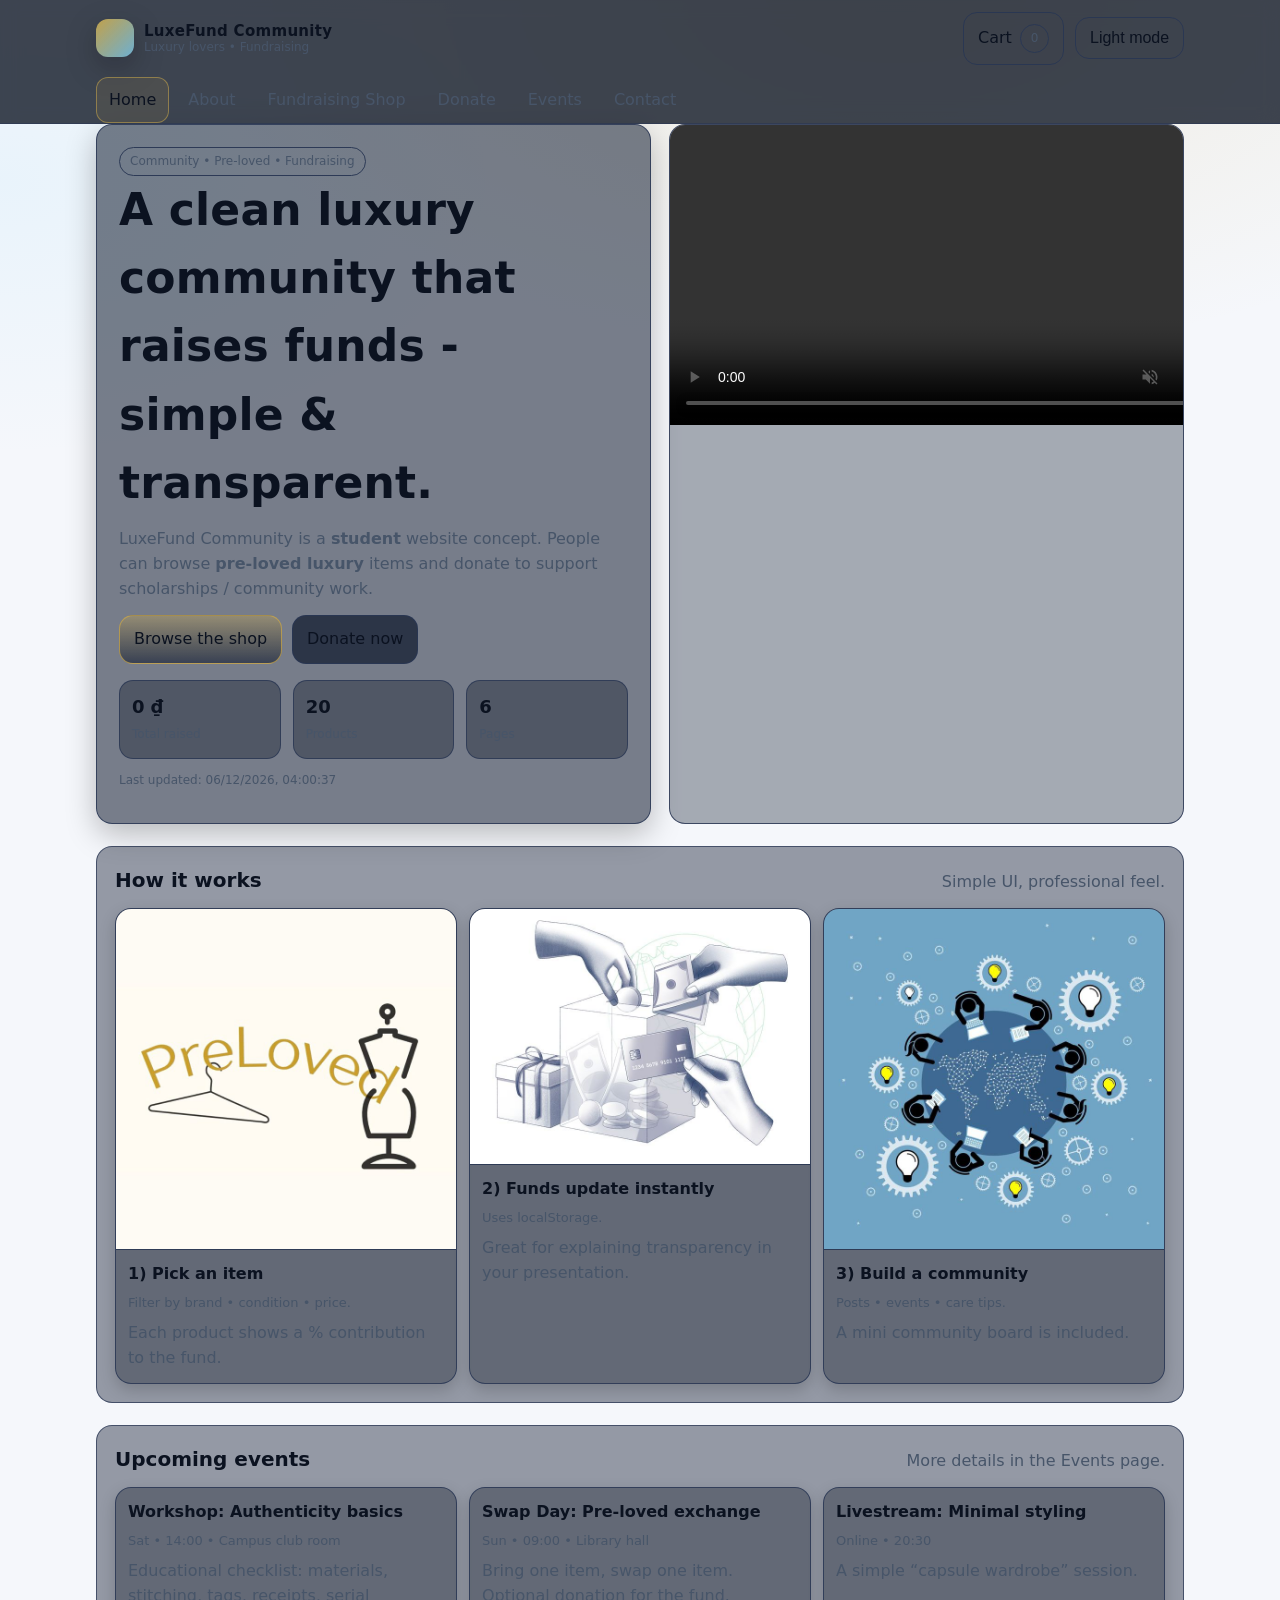
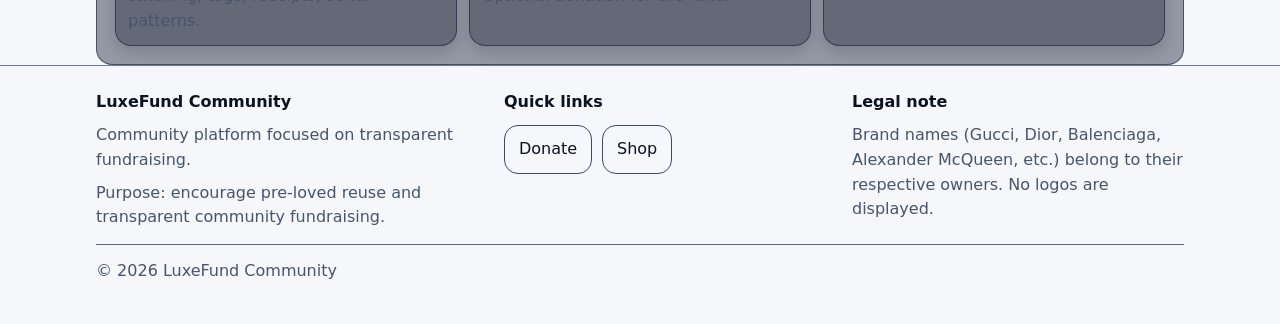
==== index.html @ e5276c1b "up" ====
<!doctype html>
<html lang="en">
  <head>
    <meta charset="utf-8" />
    <meta name="viewport" content="width=device-width, initial-scale=1" />
    <meta
      name="description"
      content="LuxeFund Community - A luxury pre-loved fashion marketplace with transparent fundraising. Shop curated items and support scholarships & community work."
    />
    <meta
      name="keywords"
      content="luxury fashion, pre-loved, fundraising, sustainable shopping, community, scholarships"
    />
    <meta name="author" content="LuxeFund Community" />
    <meta name="theme-color" content="#0b1220" />
    <meta name="color-scheme" content="dark light" />
    <meta property="og:type" content="website" />
    <meta
      property="og:title"
      content="LuxeFund Community - Luxury Fundraising Platform"
    />
    <meta
      property="og:description"
      content="Shop pre-loved luxury items and support scholarships through transparent fundraising."
    />
    <meta property="og:url" content="https://luxefund.community/" />
    <meta property="og:image" content="./assets/img/og-image.jpg" />
    <meta name="twitter:card" content="summary_large_image" />
    <meta name="twitter:title" content="LuxeFund Community" />
    <meta
      name="twitter:description"
      content="Shop pre-loved luxury items and support scholarships."
    />
    <meta name="twitter:image" content="./assets/img/og-image.jpg" />
    <meta name="apple-mobile-web-app-capable" content="yes" />
    <meta
      name="apple-mobile-web-app-status-bar-style"
      content="black-translucent"
    />
    <meta name="format-detection" content="telephone=no" />
    <title>Home • LuxeFund Community</title>
    <link rel="stylesheet" href="./assets/css/styles.css" />
    <link rel="canonical" href="https://luxefund.community/" />
    <link rel="preconnect" href="https://fonts.googleapis.com" />
    <link rel="dns-prefetch" href="https://fonts.googleapis.com" />
  </head>
  <body>
    <!-- Skip link improves keyboard accessibility by allowing users to jump directly to the main content -->
    <a class="skiplink" href="#main">Skip to content</a>
    <!-- Site header containing the brand identity, cart shortcut, theme toggle, and menu button -->
    <header class="siteheader">
      <div class="container">
        <div class="headerrow">
          <a
            class="brand"
            href="index.html"
            aria-label="LuxeFund Community - Home"
          >
            <div class="brandbadge" aria-hidden="true"></div>
            <div class="brandname">
              <strong>LuxeFund Community</strong>
              <span>Luxury lovers • Fundraising</span>
            </div>
          </a>

          <div class="navwrap">
            <a
              class="btn ghost"
              href="shop.html"
              aria-label="Open fundraising shop"
            >
              Cart
              <span id="cartcount" class="badge" aria-label="Items in cart"
                >0</span
              >
            </a>
            <button
              id="themetoggle"
              class="btn ghost"
              type="button"
              aria-pressed="false"
            >
              Light mode
            </button>
            <button
              id="navtoggle"
              class="navtoggle"
              type="button"
              aria-controls="nav"
              aria-expanded="false"
            >
              Menu
            </button>
          </div>
        </div>
        <!-- Main navigation uses relative links so the website works correctly when opened locally -->
        <nav id="nav" class="nav" aria-label="Main navigation">
          <a href="index.html">Home</a>
          <a href="about.html">About</a>
          <a href="shop.html">Fundraising Shop</a>
          <a href="fundraising.html">Donate</a>
          <a href="events.html">Events</a>
          <a href="contact.html">Contact</a>
        </nav>
      </div>
    </header>
    <!-- Main page content starts here -->
    <main id="main" class="container">
      <!-- Hero section introduces the website purpose and provides the main calls to action -->
      <section class="hero" aria-label="Hero">
        <div class="heroleft">
          <span class="badge">Community • Pre-loved • Fundraising</span>
          <h1 class="h1">
            A clean luxury community that raises funds - simple & transparent.
          </h1>
          <p class="lead">
            LuxeFund Community is a <strong>student</strong> website concept.
            People can browse <strong>pre-loved luxury</strong> items and donate
            to support scholarships / community work.
          </p>

          <div class="herocta">
            <a class="btn primary" href="shop.html">Browse the shop</a>
            <a class="btn" href="fundraising.html">Donate now</a>
          </div>
          <!-- Quick statistics highlight fundraising progress, product count, and site information -->
          <div class="stats" aria-label="Stats">
            <div class="stat">
              <strong id="home_raised">0 ₫</strong>
              <span>Total raised</span>
            </div>
            <div class="stat">
              <strong>20</strong>
              <span>Products</span>
            </div>
            <div class="stat">
              <strong>6</strong>
              <span>Pages</span>
            </div>
          </div>

          <p id="home_updated" class="help mt12">Last updated: —</p>
        </div>
        <!-- Hero media area uses video to make the homepage more engaging -->
        <div class="heroright" aria-label="Hero image">
          <video width="600" controls autoplay muted loop>
            <source src="./assets/img/video.mp4" type="video/mp4" />
            Your browser does not support the video tag.
          </video>
        </div>
      </section>
      <!-- This section explains the basic user journey: browse items, support the fund, and join the community -->
      <section class="section" aria-label="How it works">
        <div class="sectionhead">
          <h2>How it works</h2>
          <p>Simple UI, professional feel.</p>
        </div>

        <div class="cardgrid">
          <article class="card">
            <img src="./assets/img/prolo.jpg" alt="Pre-loved items" />
            <div class="cardbody">
              <h3 class="cardtitle">1) Pick an item</h3>
              <p class="cardmeta">Filter by brand • condition • price.</p>
              <p class="muted">
                Each product shows a % contribution to the fund.
              </p>
            </div>
          </article>

          <article class="card">
            <img src="./assets/img/people.jpg" alt="Fundraising community" />
            <div class="cardbody">
              <h3 class="cardtitle">2) Funds update instantly</h3>
              <p class="cardmeta">Uses localStorage.</p>
              <p class="muted">
                Great for explaining transparency in your presentation.
              </p>
            </div>
          </article>

          <article class="card">
            <img src="./assets/img/gr.jpg" alt="Community members" />
            <div class="cardbody">
              <h3 class="cardtitle">3) Build a community</h3>
              <p class="cardmeta">Posts • events • care tips.</p>
              <p class="muted">A mini community board is included.</p>
            </div>
          </article>
        </div>
      </section>
      <!-- Preview cards introduce upcoming community activities and encourage users to visit the Events page -->
      <section class="section" aria-label="Upcoming events preview">
        <div class="sectionhead">
          <h2>Upcoming events</h2>
          <p>More details in the Events page.</p>
        </div>

        <div class="cardgrid">
          <article class="card">
            <div class="cardbody">
              <h3 class="cardtitle">Workshop: Authenticity basics</h3>
              <p class="cardmeta">Sat • 14:00 • Campus club room</p>
              <p class="muted">
                Educational checklist: materials, stitching, tags, receipts,
                serial patterns.
              </p>
            </div>
          </article>

          <article class="card">
            <div class="cardbody">
              <h3 class="cardtitle">Swap Day: Pre-loved exchange</h3>
              <p class="cardmeta">Sun • 09:00 • Library hall</p>
              <p class="muted">
                Bring one item, swap one item. Optional donation for the fund.
              </p>
            </div>
          </article>

          <article class="card">
            <div class="cardbody">
              <h3 class="cardtitle">Livestream: Minimal styling</h3>
              <p class="cardmeta">Online • 20:30</p>
              <p class="muted">A simple “capsule wardrobe” session.</p>
            </div>
          </article>
        </div>
      </section>
    </main>
    <!-- Shared footer with quick links, page label, and legal/community information -->
    <footer class="footer">
      <div class="container">
        <div class="footerrow">
          <div class="footercol">
            <strong class="footerstrong">LuxeFund Community</strong>
            <p class="muted mt8 mb0">
              Community platform focused on transparent fundraising.
            </p>
            <p class="muted mt8 mb0">
              Purpose: encourage pre-loved reuse and transparent community
              fundraising.
            </p>
          </div>

          <div class="footercol small">
            <strong class="footerstrong">Quick links</strong>
            <div class="footerlinks">
              <a class="btn ghost" href="fundraising.html">Donate</a>
              <a class="btn ghost" href="shop.html">Shop</a>
            </div>
          </div>

          <div class="footercol small">
            <strong class="footerstrong">Legal note</strong>
            <p class="muted mt8 mb0">
              Brand names (Gucci, Dior, Balenciaga, Alexander McQueen, etc.)
              belong to their respective owners. No logos are displayed.
            </p>
          </div>
        </div>

        <hr class="sep" />
        <div class="rowbetween">
          <span class="muted">© 2026 LuxeFund Community</span>
        </div>
      </div>
    </footer>
    <!-- Toast container used to show short feedback messages triggered by JavaScript -->
    <div
      id="toastwrap"
      class="toastwrap"
      aria-live="polite"
      aria-atomic="true"
    ></div>
    <!-- External JavaScript files are loaded with defer so the HTML can render before scripts run -->
    <script src="./assets/js/main.js" defer></script>
    <script src="./assets/js/index.js" defer></script>
  </body>
</html>
---- assets/css/styles.css ----
:root {
  --bg: #0b1220;
  --panel: #101a2f;
  --card: #0f1a33;
  --text: #e5e7eb;
  --muted: #a3a8b3;
  --brand: #c8a64b;
  --brand2: #7dd3fc;
  --danger: #ef4444;
  --ok: #22c55e;
  --border: #2a3754;
  --shadow: 0 10px 30px rgba(0, 0, 0, 0.25);
  --shadow-sm: 0 2px 8px rgba(0, 0, 0, 0.12);
  --radius: 16px;
  --max: 1120px;
  --focus: 0 0 0 3px rgba(125, 211, 252, 0.35);
  --transition: 180ms ease;
  color-scheme: dark light;
}

* {
  box-sizing: border-box;
}

html {
  scroll-behavior: smooth;
  -webkit-font-smoothing: antialiased;
  -moz-osx-font-smoothing: grayscale;
}

body {
  margin: 0;
  font-family:
    system-ui,
    -apple-system,
    Segoe UI,
    Roboto,
    Helvetica,
    Arial,
    "Apple Color Emoji",
    "Segoe UI Emoji";
  line-height: 1.55;
  color: var(--text);
  background:
    radial-gradient(
      1200px 600px at 70% 0%,
      rgba(200, 166, 75, 0.15),
      transparent 60%
    ),
    radial-gradient(
      900px 500px at 0% 20%,
      rgba(125, 211, 252, 0.1),
      transparent 55%
    ),
    var(--bg);
  background-attachment: fixed;
  min-height: 100vh;
}

a {
  color: inherit;
  text-decoration: none;
  transition: text-decoration-color var(--transition);
}
a:hover {
  text-decoration: underline;
}
a:focus {
  outline: none;
  box-shadow: var(--focus);
  border-radius: 4px;
}

img {
  max-width: 100%;
  height: auto;
  display: block;
}

picture {
  display: block;
}

.container {
  width: 100%;
  max-width: var(--max);
  margin: 0 auto;
  padding: 0 16px;
}

.skiplink {
  position: absolute;
  left: -999px;
  top: auto;
  width: 1px;
  height: 1px;
  overflow: hidden;
}
.skiplink:focus {
  left: 16px;
  top: 16px;
  width: auto;
  height: auto;
  padding: 10px 12px;
  background: #111827;
  border: 1px solid var(--border);
  border-radius: 10px;
  box-shadow: var(--shadow);
  z-index: 9999;
}

/* Header */
.siteheader {
  position: sticky;
  top: 0;
  z-index: 50;
  backdrop-filter: blur(10px);
  background: rgba(11, 18, 32, 0.78);
  border-bottom: 1px solid rgba(42, 55, 84, 0.65);
}

.headerrow {
  display: flex;
  align-items: center;
  justify-content: space-between;
  gap: 12px;
  padding: 12px 0;
}

.brand {
  display: flex;
  align-items: center;
  gap: 10px;
}
.brandbadge {
  width: 38px;
  height: 38px;
  border-radius: 12px;
  background: linear-gradient(
    135deg,
    rgba(200, 166, 75, 0.95),
    rgba(125, 211, 252, 0.75)
  );
  box-shadow: var(--shadow);
}
.brandname {
  display: flex;
  flex-direction: column;
  line-height: 1.2;
}
.brandname strong {
  font-size: 15px;
  letter-spacing: 0.3px;
}
.brandname span {
  font-size: 12px;
  color: var(--muted);
}

.navwrap {
  display: flex;
  align-items: center;
  gap: 10px;
}

.navtoggle {
  display: none;
  border: 1px solid var(--border);
  background: rgba(16, 26, 47, 0.7);
  color: var(--text);
  padding: 10px 12px;
  border-radius: 12px;
  cursor: pointer;
}
.navtoggle:focus {
  outline: none;
  box-shadow: var(--focus);
}

.nav {
  display: flex;
  align-items: center;
  gap: 6px;
  flex-wrap: wrap;
}
.nav a {
  padding: 10px 12px;
  border-radius: 12px;
  color: var(--muted);
  border: 1px solid transparent;
}
.nav a:hover {
  border-color: rgba(42, 55, 84, 0.75);
  background: rgba(16, 26, 47, 0.55);
  color: var(--text);
  text-decoration: none;
}
.nav a[aria-current="page"] {
  color: var(--text);
  border-color: rgba(200, 166, 75, 0.55);
  background: rgba(200, 166, 75, 0.1);
}

/* Buttons */
.btn {
  display: inline-flex;
  align-items: center;
  justify-content: center;
  gap: 8px;
  padding: 11px 14px;
  border-radius: 14px;
  border: 1px solid rgba(42, 55, 84, 0.9);
  background: rgba(16, 26, 47, 0.72);
  color: var(--text);
  cursor: pointer;
  font-size: inherit;
  font-weight: inherit;
  user-select: none;
  transition:
    transform 180ms cubic-bezier(0.34, 1.56, 0.64, 1),
    background 180ms ease,
    border-color 180ms ease;
  will-change: transform, background;
}
.btn:active {
  transform: scale(0.98);
}
.btn:hover {
  transform: translateY(-1px);
  background: rgba(16, 26, 47, 0.92);
  border-color: rgba(200, 166, 75, 0.45);
  text-decoration: none;
}
.btn:focus {
  outline: none;
  box-shadow: var(--focus);
}

.btn.primary {
  border-color: rgba(200, 166, 75, 0.75);
  background: linear-gradient(
    180deg,
    rgba(200, 166, 75, 0.35),
    rgba(16, 26, 47, 0.6)
  );
}
.btn.primary:hover {
  border-color: rgba(200, 166, 75, 1);
}
.btn.primary:active {
  transform: scale(0.98);
}
.btn.ghost {
  background: transparent;
}
.badge {
  display: inline-flex;
  align-items: center;
  gap: 6px;
  padding: 4px 10px;
  border-radius: 999px;
  border: 1px solid rgba(42, 55, 84, 0.95);
  color: var(--muted);
  font-size: 12px;
}

main {
  padding: 24px 0 48px;
}

/* Hero */
.hero {
  display: flex;
  gap: 18px;
  align-items: stretch;
  flex-wrap: wrap;
}
.heroleft {
  flex: 1 1 420px;
  min-width: 280px;
  padding: 22px;
  border-radius: var(--radius);
  border: 1px solid rgba(42, 55, 84, 0.85);
  background: rgba(16, 26, 47, 0.55);
  box-shadow: var(--shadow);
}
.heroright {
  flex: 1 1 380px;
  min-width: 260px;
  border-radius: var(--radius);
  overflow: hidden;
  border: 1px solid rgba(42, 55, 84, 0.85);
  background: rgba(16, 26, 47, 0.35);
}
.heroright img {
  width: 100%;
  height: 100%;
  object-fit: cover;
}

.h1 {
  font-size: clamp(28px, 3.6vw, 44px);
  margin: 0 0 10px;
  letter-spacing: 0.2px;
}
.lead {
  margin: 0 0 14px;
  color: var(--muted);
  max-width: 62ch;
}

.herocta {
  display: flex;
  gap: 10px;
  flex-wrap: wrap;
  margin-top: 12px;
}

.stats {
  display: flex;
  gap: 12px;
  flex-wrap: wrap;
  margin-top: 16px;
}
.stat {
  flex: 1 1 160px;
  border-radius: 14px;
  border: 1px solid rgba(42, 55, 84, 0.8);
  background: rgba(11, 18, 32, 0.35);
  padding: 12px 12px;
}
.stat strong {
  font-size: 18px;
  display: block;
}
.stat span {
  color: var(--muted);
  font-size: 12px;
}

/* Sections */
.section {
  margin-top: 22px;
  padding: 18px;
  border-radius: var(--radius);
  border: 1px solid rgba(42, 55, 84, 0.75);
  background: rgba(16, 26, 47, 0.42);
}
.sectionhead {
  display: flex;
  align-items: baseline;
  justify-content: space-between;
  gap: 12px;
  flex-wrap: wrap;
  margin-bottom: 12px;
}
.sectionhead h2 {
  margin: 0;
  font-size: 20px;
}
.sectionhead p {
  margin: 0;
  color: var(--muted);
}

/* Cards grid via flexbox */
.cardgrid {
  display: flex;
  gap: 12px;
  flex-wrap: wrap;
}
.card {
  flex: 1 1 240px;
  min-width: 220px;
  border-radius: var(--radius);
  border: 1px solid rgba(42, 55, 84, 0.85);
  background: rgba(11, 18, 32, 0.35);
  overflow: hidden;
  box-shadow: 0 6px 16px rgba(0, 0, 0, 0.18);
  transition:
    transform 160ms cubic-bezier(0.34, 1.56, 0.64, 1),
    border-color 160ms ease,
    box-shadow 160ms ease;
  will-change: transform, border-color;
}
.card:hover {
  transform: translateY(-2px);
  border-color: rgba(125, 211, 252, 0.35);
  box-shadow: 0 12px 24px rgba(0, 0, 0, 0.28);
}
.card:active {
  transform: translateY(-1px);
}

/* Loading skeleton for cards */
.card.skeleton {
  pointer-events: none;
}
.card.skeleton .cardbody {
  animation: skeleton-loading 1s linear infinite alternate;
}
@keyframes skeleton-loading {
  0% {
    background-color: rgba(16, 26, 47, 0.35);
  }
  100% {
    background-color: rgba(16, 26, 47, 0.55);
  }
}

/* Keep card thumbnails visually consistent across pages */
.card > img {
  width: 100%;
  height: auto;
  border-bottom: 1px solid rgba(42, 55, 84, 0.75);
  background: rgba(16, 26, 47, 0.45);
}

.cardbody {
  padding: 12px;
}
.cardtitle {
  margin: 0 0 6px;
  font-size: 16px;
}
.cardmeta {
  margin: 0;
  color: var(--muted);
  font-size: 13px;
}
.cardactions {
  margin-top: 10px;
  display: flex;
  gap: 10px;
  flex-wrap: wrap;
}

/* Forms */
.formrow {
  display: flex;
  gap: 12px;
  flex-wrap: wrap;
}
.field {
  flex: 1 1 220px;
  display: flex;
  flex-direction: column;
  gap: 6px;
}
label {
  font-size: 13px;
  color: var(--muted);
  font-weight: 500;
}
input,
select,
textarea {
  background: rgba(11, 18, 32, 0.6);
  border: 1px solid rgba(42, 55, 84, 0.95);
  color: var(--text);
  padding: 12px 12px;
  border-radius: 14px;
  font: inherit;
  transition:
    border-color 160ms ease,
    background 160ms ease,
    box-shadow 160ms ease;
}
textarea {
  min-height: 120px;
  resize: vertical;
  font-family: inherit;
}

input:focus,
select:focus,
textarea:focus {
  outline: none;
  box-shadow: var(--focus);
  border-color: rgba(125, 211, 252, 0.45);
  background: rgba(11, 18, 32, 0.8);
}

input:disabled,
select:disabled,
textarea:disabled {
  opacity: 0.5;
  cursor: not-allowed;
}

input[aria-invalid="true"],
select[aria-invalid="true"],
textarea[aria-invalid="true"] {
  border-color: var(--danger);
}

input[aria-invalid="true"]:focus,
select[aria-invalid="true"]:focus,
textarea[aria-invalid="true"]:focus {
  box-shadow: 0 0 0 3px rgba(239, 68, 68, 0.2);
}

.help {
  font-size: 12px;
  color: var(--muted);
  margin-top: 2px;
}
.error {
  color: #fecaca;
  font-size: 12px;
}
.success {
  color: #bbf7d0;
  font-size: 12px;
}

/* Progress bar */
.progress {
  height: 12px;
  width: 100%;
  background: rgba(42, 55, 84, 0.55);
  border-radius: 999px;
  overflow: hidden;
  border: 1px solid rgba(42, 55, 84, 0.9);
}
.progress > div {
  height: 100%;
  width: 0%;
  background: linear-gradient(
    90deg,
    rgba(200, 166, 75, 0.95),
    rgba(125, 211, 252, 0.85)
  );
}

/* Footer */
.footer {
  border-top: 1px solid rgba(42, 55, 84, 0.65);
  padding: 24px 0 40px;
  color: var(--muted);
}
.footerrow {
  display: flex;
  gap: 16px;
  flex-wrap: wrap;
  justify-content: space-between;
  align-items: flex-start;
}
.footer a {
  color: var(--text);
}

/* Modal */
.modalbackdrop {
  position: fixed;
  inset: 0;
  background: rgba(0, 0, 0, 0.6);
  display: none;
  align-items: center;
  justify-content: center;
  padding: 18px;
  z-index: 100;
  animation: fade-in 200ms ease;
  backdrop-filter: blur(4px);
}
.modalbackdrop.open {
  display: flex;
}
@keyframes fade-in {
  from {
    opacity: 0;
  }
  to {
    opacity: 1;
  }
}
.modal {
  width: 100%;
  max-width: 860px;
  border-radius: 18px;
  border: 1px solid rgba(42, 55, 84, 0.95);
  background: rgba(11, 18, 32, 0.96);
  box-shadow: var(--shadow);
  overflow: hidden;
  animation: slide-up 300ms cubic-bezier(0.34, 1.56, 0.64, 1);
}
@keyframes slide-up {
  from {
    opacity: 0;
    transform: translateY(20px);
  }
  to {
    opacity: 1;
    transform: translateY(0);
  }
}
.modalheader {
  display: flex;
  justify-content: space-between;
  align-items: center;
  gap: 10px;
  padding: 12px 14px;
  border-bottom: 1px solid rgba(42, 55, 84, 0.75);
}
.modalheader h3 {
  margin: 0;
  font-size: 16px;
}
.modalclose {
  border: 1px solid rgba(42, 55, 84, 0.95);
  background: rgba(16, 26, 47, 0.72);
  color: var(--text);
  border-radius: 12px;
  padding: 8px 10px;
  cursor: pointer;
}
.modalclose:focus {
  outline: none;
  box-shadow: var(--focus);
}
.modalcontent {
  display: flex;
  gap: 14px;
  padding: 14px;
  flex-wrap: wrap;
}
.modalcontent .left {
  flex: 1 1 320px;
}

.modalcontent .left img {
  width: 100%;
  height: auto;
  border-radius: 12px;
  border: 1px solid rgba(42, 55, 84, 0.75);
  background: rgba(16, 26, 47, 0.45);
}

.modalcontent .right {
  flex: 1 1 280px;
  min-width: 240px;
}
.kv {
  display: flex;
  flex-direction: column;
  gap: 6px;
  margin: 10px 0;
}
.kv div {
  display: flex;
  justify-content: space-between;
  gap: 10px;
  padding: 8px 10px;
  border: 1px solid rgba(42, 55, 84, 0.75);
  border-radius: 12px;
  background: rgba(16, 26, 47, 0.42);
}
.kv span {
  color: var(--muted);
}

/* Drawer (cart) */
.drawer {
  position: fixed;
  top: 0;
  right: -420px;
  width: 100%;
  max-width: 420px;
  height: 100vh;
  background: rgba(11, 18, 32, 0.98);
  border-left: 1px solid rgba(42, 55, 84, 0.75);
  box-shadow: -10px 0 30px rgba(0, 0, 0, 0.25);
  z-index: 120;
  transition: right 220ms cubic-bezier(0.34, 1.56, 0.64, 1);
  display: flex;
  flex-direction: column;
  will-change: right;
  backdrop-filter: blur(8px);
}
.drawer.open {
  right: 0;
}
.drawerheader {
  padding: 14px;
  border-bottom: 1px solid rgba(42, 55, 84, 0.75);
  display: flex;
  justify-content: space-between;
  align-items: center;
  gap: 10px;
}
.drawercontent {
  padding: 14px;
  overflow: auto;
  display: flex;
  flex-direction: column;
  gap: 10px;
}
.draweritem {
  display: flex;
  gap: 10px;
  align-items: center;
  border: 1px solid rgba(42, 55, 84, 0.75);
  border-radius: 14px;
  background: rgba(16, 26, 47, 0.42);
  padding: 10px;
}
.draweritem img {
  width: 64px;
  height: 48px;
  border-radius: 10px;
  object-fit: cover;
  border: 1px solid rgba(42, 55, 84, 0.75);
}
.draweritem .meta {
  flex: 1;
  display: flex;
  flex-direction: column;
}
.draweritem .meta strong {
  font-size: 14px;
}
.draweritem .meta span {
  font-size: 12px;
  color: var(--muted);
}
.drawerfooter {
  margin-top: auto;
  padding: 14px;
  border-top: 1px solid rgba(42, 55, 84, 0.75);
  display: flex;
  flex-direction: column;
  gap: 10px;
}

/* Toast */
.toastwrap {
  position: fixed;
  left: 16px;
  bottom: 16px;
  z-index: 200;
  display: flex;
  flex-direction: column;
  gap: 10px;
  pointer-events: none;
}
.toast {
  border: 1px solid rgba(42, 55, 84, 0.85);
  background: rgba(16, 26, 47, 0.92);
  color: var(--text);
  border-radius: 14px;
  padding: 10px 12px;
  box-shadow: var(--shadow-sm);
  max-width: min(420px, calc(100vw - 32px));
  animation: pop 180ms cubic-bezier(0.34, 1.56, 0.64, 1) forwards;
  pointer-events: auto;
}
@keyframes pop {
  from {
    transform: translateY(6px);
    opacity: 0;
  }
  to {
    transform: translateY(0);
    opacity: 1;
  }
}

/* Small helper */
.muted {
  color: var(--muted);
}
.rowbetween {
  display: flex;
  align-items: center;
  justify-content: space-between;
  gap: 12px;
  flex-wrap: wrap;
}
hr.sep {
  border: none;
  border-top: 1px solid rgba(42, 55, 84, 0.75);
  margin: 14px 0;
}

/* Responsive Design */
@media (max-width: 1024px) {
  .stats {
    gap: 10px;
  }
  .stat {
    flex: 1 1 140px;
  }
}

@media (max-width: 860px) {
  .navtoggle {
    display: inline-flex;
  }
  .nav {
    display: none;
    width: 100%;
    padding-top: 8px;
    flex-direction: column;
    gap: 4px;
  }
  .nav.open {
    display: flex;
  }
  .headerrow {
    flex-wrap: wrap;
  }
  
  .modalcontent {
    flex-direction: column;
  }
  .modalcontent .left,
  .modalcontent .right {
    flex: 1 1 100%;
  }
  
  .drawer {
    max-width: 100%;
  }
}

@media (max-width: 640px) {
  .container {
    padding: 0 12px;
  }
  
  main {
    padding: 16px 0 32px;
  }
  
  .hero {
    gap: 12px;
  }
  .heroleft,
  .heroright {
    flex: 1 1 100%;
  }
  
  .h1 {
    font-size: clamp(24px, 5vw, 32px);
  }
  
  .herocta {
    flex-direction: column;
  }
  .herocta .btn {
    width: 100%;
  }
  
  .section {
    margin-top: 16px;
    padding: 14px;
  }
  
  .cardgrid {
    gap: 10px;
  }
  .card {
    flex: 1 1 100%;
  }
  
  .formrow {
    gap: 10px;
  }
  .field {
    flex: 1 1 100%;
  }
  
  .toastwrap {
    left: 8px;
    right: 8px;
    bottom: 8px;
  }
  .toast {
    max-width: none;
  }
}

@media (max-width: 480px) {
  .container {
    padding: 0 8px;
  }
  
  .headerrow {
    gap: 8px;
  }
  
  .brand {
    gap: 8px;
  }
  .brandbadge {
    width: 32px;
    height: 32px;
  }
  .brandname strong {
    font-size: 13px;
  }
  .brandname span {
    font-size: 11px;
  }
  
  .navwrap {
    gap: 6px;
  }
  
  .stats {
    flex-direction: column;
    gap: 8px;
  }
  .stat {
    flex: 1 1 100%;
  }
}

/* Accessibility & Preferences */
@media (prefers-reduced-motion: reduce) {
  *,
  *::before,
  *::after {
    animation-duration: 0.01ms !important;
    animation-iteration-count: 1 !important;
    transition-duration: 0.01ms !important;
  }
  html {
    scroll-behavior: auto;
  }
}

@media (prefers-contrast: more) {
  .btn {
    border-width: 2px;
  }
  .card {
    border-width: 2px;
  }
  .section {
    border-width: 2px;
  }
}

@media (prefers-color-scheme: light) {
  body {
    --bg: #f5f7fb;
    --panel: #ffffff;
    --card: #ffffff;
    --text: #0b1220;
    --muted: #475569;
    --border: #dbe1ee;
  }
}

/* Theme: light (optional toggle) */
body.light {
  --bg: #f5f7fb;
  --panel: #ffffff;
  --card: #ffffff;
  --text: #0b1220;
  --muted: #475569;
  --border: #dbe1ee;
  background:
    radial-gradient(
      1200px 600px at 70% 0%,
      rgba(200, 166, 75, 0.1),
      transparent 60%
    ),
    radial-gradient(
      900px 500px at 0% 20%,
      rgba(125, 211, 252, 0.1),
      transparent 55%
    ),
    var(--bg);
}
body.light .siteheader {
  background: rgba(245, 247, 251, 0.85);
}
body.light .card,
body.light .section,
body.light .heroleft,
body.light .heroright {
  background: rgba(255, 255, 255, 0.65);
}
/* Utility spacing (avoid inline styles) */
.mt0 {
  margin-top: 0 !important;
}
.mt8 {
  margin-top: 8px !important;
}
.mt10 {
  margin-top: 10px !important;
}
.mt12 {
  margin-top: 12px !important;
}
.mb0 {
  margin-bottom: 0 !important;
}
.mb8 {
  margin-bottom: 8px !important;
}
.mb12 {
  margin-bottom: 12px !important;
}

/* Footer layout */
.footercol {
  flex: 1 1 280px;
}
.footercol.small {
  flex: 1 1 220px;
}
.footerlinks {
  display: flex;
  gap: 10px;
  flex-wrap: wrap;
  margin-top: 10px;
}

/* Drawer actions column */
.draweractions {
  display: flex;
  flex-direction: column;
  gap: 6px;
}

/* In-card muted paragraph defaults */
.cardbody p.muted {
  margin: 8px 0 0;
}

.footerstrong {
  color: var(--text);
}
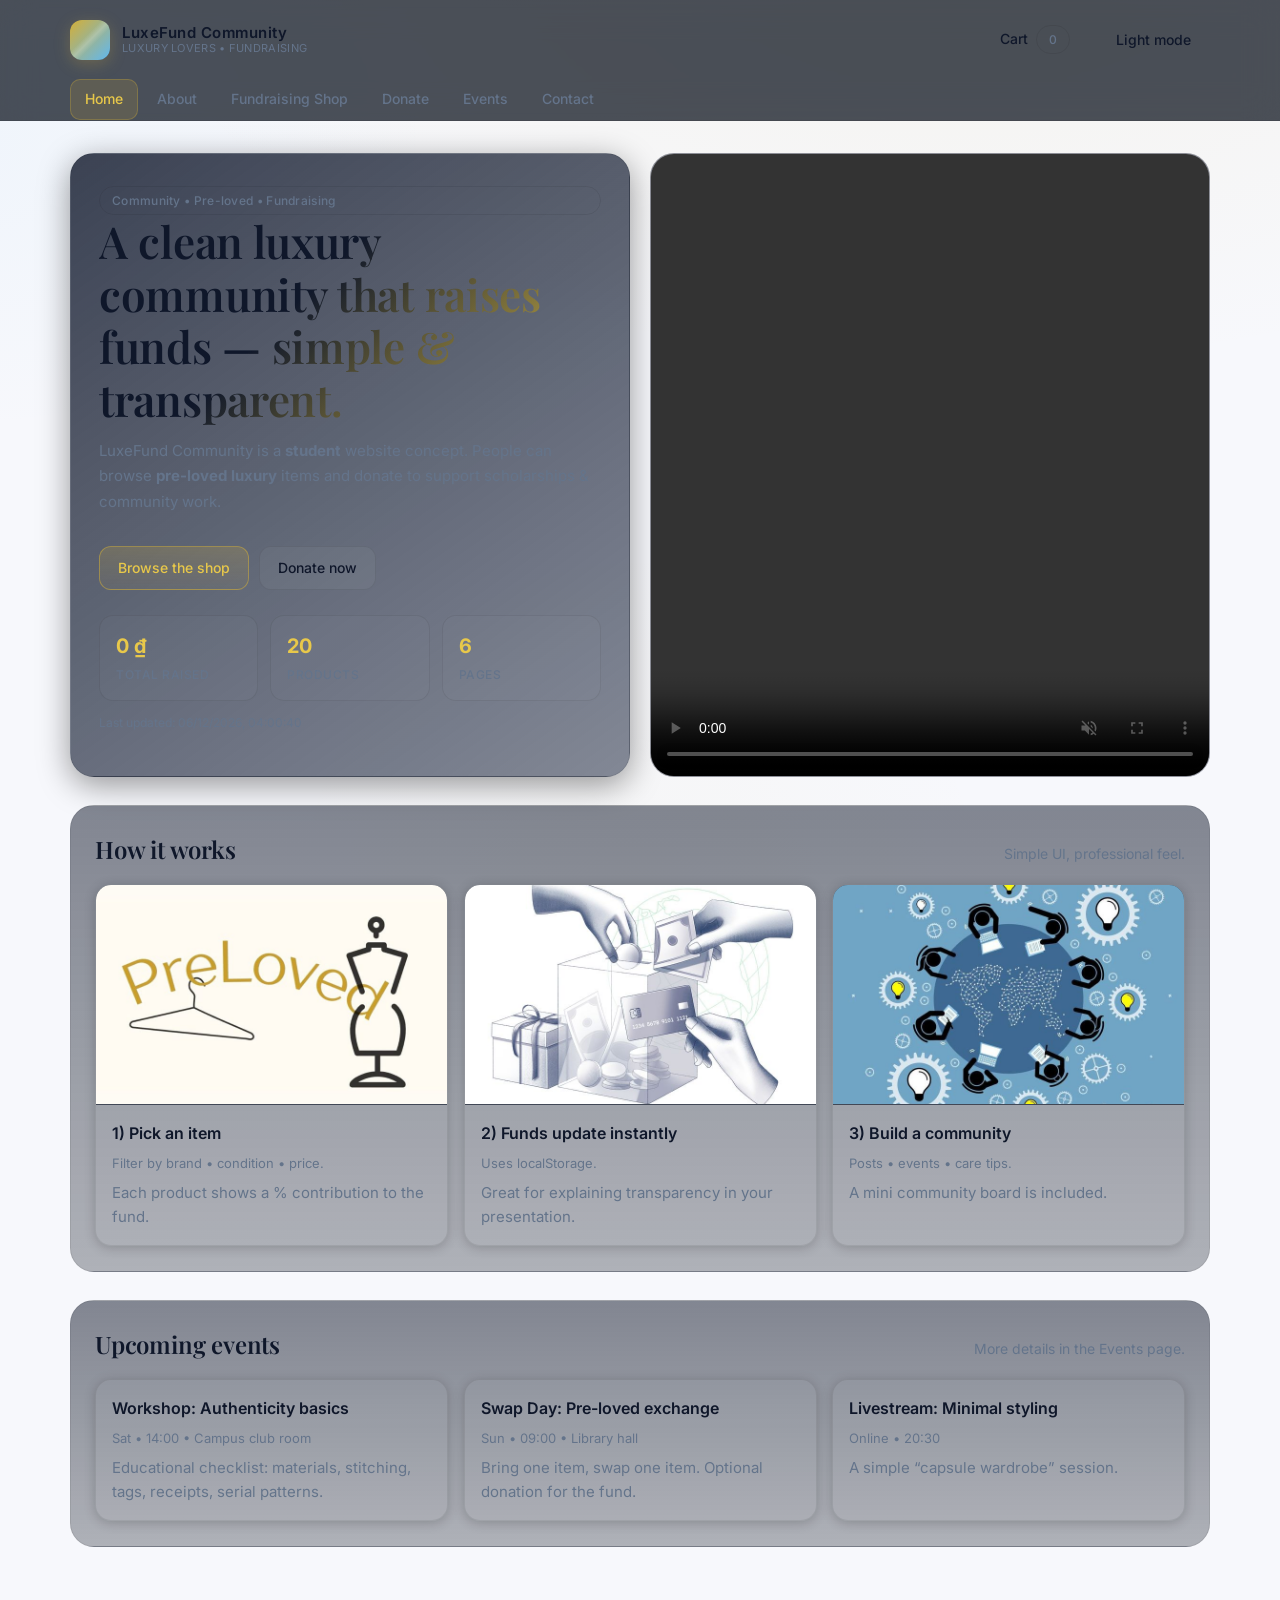
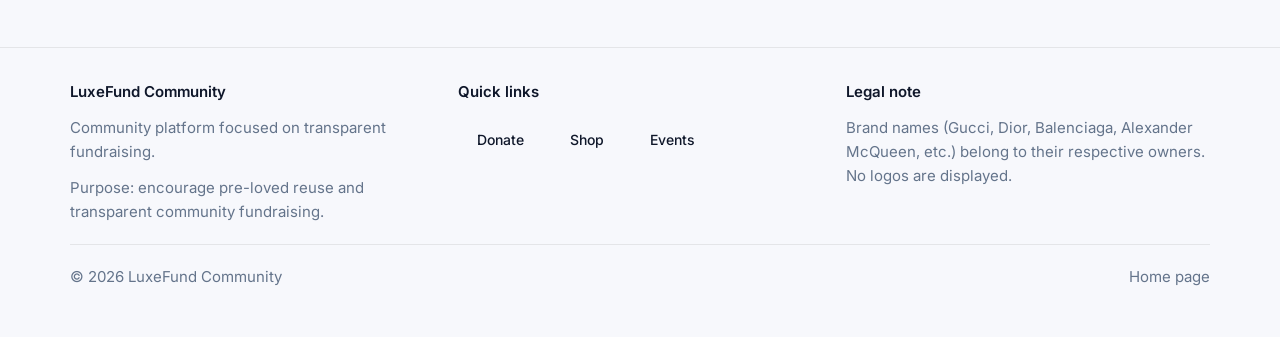
==== commit 3aaf5ebb: "push code" ====
--- a/index.html
+++ b/index.html
@@ -12,7 +12,7 @@
       content="luxury fashion, pre-loved, fundraising, sustainable shopping, community, scholarships"
     />
     <meta name="author" content="LuxeFund Community" />
-    <meta name="theme-color" content="#0b1220" />
+    <meta name="theme-color" content="#080e1a" />
     <meta name="color-scheme" content="dark light" />
     <meta property="og:type" content="website" />
     <meta
@@ -38,16 +38,13 @@
       content="black-translucent"
     />
     <meta name="format-detection" content="telephone=no" />
-    <title>Home • LuxeFund Community</title>
+    <title>Home &bull; LuxeFund Community</title>
     <link rel="stylesheet" href="./assets/css/styles.css" />
     <link rel="canonical" href="https://luxefund.community/" />
-    <link rel="preconnect" href="https://fonts.googleapis.com" />
-    <link rel="dns-prefetch" href="https://fonts.googleapis.com" />
   </head>
   <body>
-    <!-- Skip link improves keyboard accessibility by allowing users to jump directly to the main content -->
     <a class="skiplink" href="#main">Skip to content</a>
-    <!-- Site header containing the brand identity, cart shortcut, theme toggle, and menu button -->
+
     <header class="siteheader">
       <div class="container">
         <div class="headerrow">
@@ -59,7 +56,7 @@
             <div class="brandbadge" aria-hidden="true"></div>
             <div class="brandname">
               <strong>LuxeFund Community</strong>
-              <span>Luxury lovers • Fundraising</span>
+              <span>Luxury lovers &bull; Fundraising</span>
             </div>
           </a>
 
@@ -93,7 +90,7 @@
             </button>
           </div>
         </div>
-        <!-- Main navigation uses relative links so the website works correctly when opened locally -->
+
         <nav id="nav" class="nav" aria-label="Main navigation">
           <a href="index.html">Home</a>
           <a href="about.html">About</a>
@@ -104,29 +101,29 @@
         </nav>
       </div>
     </header>
-    <!-- Main page content starts here -->
+
     <main id="main" class="container">
-      <!-- Hero section introduces the website purpose and provides the main calls to action -->
       <section class="hero" aria-label="Hero">
         <div class="heroleft">
-          <span class="badge">Community • Pre-loved • Fundraising</span>
+          <span class="badge">Community &bull; Pre-loved &bull; Fundraising</span>
           <h1 class="h1">
-            A clean luxury community that raises funds - simple & transparent.
+            A clean luxury community that raises funds &mdash; simple &amp;
+            transparent.
           </h1>
           <p class="lead">
             LuxeFund Community is a <strong>student</strong> website concept.
             People can browse <strong>pre-loved luxury</strong> items and donate
-            to support scholarships / community work.
+            to support scholarships &amp; community work.
           </p>
 
           <div class="herocta">
             <a class="btn primary" href="shop.html">Browse the shop</a>
             <a class="btn" href="fundraising.html">Donate now</a>
           </div>
-          <!-- Quick statistics highlight fundraising progress, product count, and site information -->
+
           <div class="stats" aria-label="Stats">
             <div class="stat">
-              <strong id="home_raised">0 ₫</strong>
+              <strong id="home_raised">0 &#8363;</strong>
               <span>Total raised</span>
             </div>
             <div class="stat">
@@ -139,17 +136,17 @@
             </div>
           </div>
 
-          <p id="home_updated" class="help mt12">Last updated: —</p>
-        </div>
-        <!-- Hero media area uses video to make the homepage more engaging -->
-        <div class="heroright" aria-label="Hero image">
+          <p id="home_updated" class="help mt12">Last updated: &mdash;</p>
+        </div>
+
+        <div class="heroright" aria-label="Hero media">
           <video width="600" controls autoplay muted loop>
             <source src="./assets/img/video.mp4" type="video/mp4" />
             Your browser does not support the video tag.
           </video>
         </div>
       </section>
-      <!-- This section explains the basic user journey: browse items, support the fund, and join the community -->
+
       <section class="section" aria-label="How it works">
         <div class="sectionhead">
           <h2>How it works</h2>
@@ -161,7 +158,7 @@
             <img src="./assets/img/prolo.jpg" alt="Pre-loved items" />
             <div class="cardbody">
               <h3 class="cardtitle">1) Pick an item</h3>
-              <p class="cardmeta">Filter by brand • condition • price.</p>
+              <p class="cardmeta">Filter by brand &bull; condition &bull; price.</p>
               <p class="muted">
                 Each product shows a % contribution to the fund.
               </p>
@@ -183,13 +180,13 @@
             <img src="./assets/img/gr.jpg" alt="Community members" />
             <div class="cardbody">
               <h3 class="cardtitle">3) Build a community</h3>
-              <p class="cardmeta">Posts • events • care tips.</p>
+              <p class="cardmeta">Posts &bull; events &bull; care tips.</p>
               <p class="muted">A mini community board is included.</p>
             </div>
           </article>
         </div>
       </section>
-      <!-- Preview cards introduce upcoming community activities and encourage users to visit the Events page -->
+
       <section class="section" aria-label="Upcoming events preview">
         <div class="sectionhead">
           <h2>Upcoming events</h2>
@@ -200,7 +197,7 @@
           <article class="card">
             <div class="cardbody">
               <h3 class="cardtitle">Workshop: Authenticity basics</h3>
-              <p class="cardmeta">Sat • 14:00 • Campus club room</p>
+              <p class="cardmeta">Sat &bull; 14:00 &bull; Campus club room</p>
               <p class="muted">
                 Educational checklist: materials, stitching, tags, receipts,
                 serial patterns.
@@ -211,7 +208,7 @@
           <article class="card">
             <div class="cardbody">
               <h3 class="cardtitle">Swap Day: Pre-loved exchange</h3>
-              <p class="cardmeta">Sun • 09:00 • Library hall</p>
+              <p class="cardmeta">Sun &bull; 09:00 &bull; Library hall</p>
               <p class="muted">
                 Bring one item, swap one item. Optional donation for the fund.
               </p>
@@ -221,14 +218,14 @@
           <article class="card">
             <div class="cardbody">
               <h3 class="cardtitle">Livestream: Minimal styling</h3>
-              <p class="cardmeta">Online • 20:30</p>
-              <p class="muted">A simple “capsule wardrobe” session.</p>
+              <p class="cardmeta">Online &bull; 20:30</p>
+              <p class="muted">A simple &ldquo;capsule wardrobe&rdquo; session.</p>
             </div>
           </article>
         </div>
       </section>
     </main>
-    <!-- Shared footer with quick links, page label, and legal/community information -->
+
     <footer class="footer">
       <div class="container">
         <div class="footerrow">
@@ -243,15 +240,16 @@
             </p>
           </div>
 
-          <div class="footercol small">
+          <div class="footercol">
             <strong class="footerstrong">Quick links</strong>
             <div class="footerlinks">
               <a class="btn ghost" href="fundraising.html">Donate</a>
               <a class="btn ghost" href="shop.html">Shop</a>
-            </div>
-          </div>
-
-          <div class="footercol small">
+              <a class="btn ghost" href="events.html">Events</a>
+            </div>
+          </div>
+
+          <div class="footercol">
             <strong class="footerstrong">Legal note</strong>
             <p class="muted mt8 mb0">
               Brand names (Gucci, Dior, Balenciaga, Alexander McQueen, etc.)
@@ -260,20 +258,20 @@
           </div>
         </div>
 
-        <hr class="sep" />
-        <div class="rowbetween">
-          <span class="muted">© 2026 LuxeFund Community</span>
+        <div class="footerbottom">
+          <span class="muted">&copy; 2026 LuxeFund Community</span>
+          <span class="muted">Home page</span>
         </div>
       </div>
     </footer>
-    <!-- Toast container used to show short feedback messages triggered by JavaScript -->
+
     <div
       id="toastwrap"
       class="toastwrap"
       aria-live="polite"
       aria-atomic="true"
     ></div>
-    <!-- External JavaScript files are loaded with defer so the HTML can render before scripts run -->
+
     <script src="./assets/js/main.js" defer></script>
     <script src="./assets/js/index.js" defer></script>
   </body>
--- a/assets/css/styles.css
+++ b/assets/css/styles.css
@@ -1,20 +1,35 @@
+/* ══════════════════════════════════════════════════════════
+   LuxeFund Community — Design System
+   ══════════════════════════════════════════════════════════ */
+
+/* Google Fonts */
+@import url('https://fonts.googleapis.com/css2?family=Inter:wght@400;500;600;700&family=Playfair+Display:wght@500;600;700&display=swap');
+
 :root {
-  --bg: #0b1220;
-  --panel: #101a2f;
+  --bg: #080e1a;
+  --panel: #0d1528;
   --card: #0f1a33;
-  --text: #e5e7eb;
-  --muted: #a3a8b3;
-  --brand: #c8a64b;
-  --brand2: #7dd3fc;
+  --text: #e8eaf0;
+  --muted: #8a92a6;
+  --brand: #d4af37;
+  --brand-light: #e8c84a;
+  --brand-dim: rgba(212, 175, 55, 0.15);
+  --brand2: #60b8f0;
+  --brand2-dim: rgba(96, 184, 240, 0.12);
   --danger: #ef4444;
   --ok: #22c55e;
-  --border: #2a3754;
-  --shadow: 0 10px 30px rgba(0, 0, 0, 0.25);
-  --shadow-sm: 0 2px 8px rgba(0, 0, 0, 0.12);
+  --border: rgba(255, 255, 255, 0.06);
+  --border-hover: rgba(255, 255, 255, 0.12);
+  --shadow: 0 8px 32px rgba(0, 0, 0, 0.4);
+  --shadow-sm: 0 2px 12px rgba(0, 0, 0, 0.2);
+  --shadow-glow: 0 0 40px rgba(212, 175, 55, 0.08);
   --radius: 16px;
-  --max: 1120px;
-  --focus: 0 0 0 3px rgba(125, 211, 252, 0.35);
-  --transition: 180ms ease;
+  --radius-lg: 24px;
+  --max: 1140px;
+  --focus: 0 0 0 3px rgba(96, 184, 240, 0.35);
+  --transition: 200ms ease;
+  --font-sans: 'Inter', system-ui, -apple-system, 'Segoe UI', Roboto, sans-serif;
+  --font-display: 'Playfair Display', Georgia, 'Times New Roman', serif;
   color-scheme: dark light;
 }
 
@@ -30,42 +45,34 @@
 
 body {
   margin: 0;
-  font-family:
-    system-ui,
-    -apple-system,
-    Segoe UI,
-    Roboto,
-    Helvetica,
-    Arial,
-    "Apple Color Emoji",
-    "Segoe UI Emoji";
-  line-height: 1.55;
+  font-family: var(--font-sans);
+  font-size: 15px;
+  line-height: 1.6;
   color: var(--text);
-  background:
-    radial-gradient(
-      1200px 600px at 70% 0%,
-      rgba(200, 166, 75, 0.15),
-      transparent 60%
-    ),
-    radial-gradient(
-      900px 500px at 0% 20%,
-      rgba(125, 211, 252, 0.1),
-      transparent 55%
-    ),
-    var(--bg);
+  background: var(--bg);
+  background-image:
+    radial-gradient(ellipse 1400px 700px at 75% -5%, rgba(212, 175, 55, 0.07), transparent 60%),
+    radial-gradient(ellipse 1000px 600px at -5% 15%, rgba(96, 184, 240, 0.05), transparent 50%),
+    radial-gradient(ellipse 600px 600px at 50% 100%, rgba(212, 175, 55, 0.03), transparent 60%);
   background-attachment: fixed;
   min-height: 100vh;
+}
+
+/* Selection */
+::selection {
+  background: rgba(212, 175, 55, 0.3);
+  color: #fff;
 }
 
 a {
   color: inherit;
   text-decoration: none;
-  transition: text-decoration-color var(--transition);
+  transition: color var(--transition), text-decoration-color var(--transition);
 }
 a:hover {
-  text-decoration: underline;
-}
-a:focus {
+  color: var(--brand-light);
+}
+a:focus-visible {
   outline: none;
   box-shadow: var(--focus);
   border-radius: 4px;
@@ -85,7 +92,7 @@
   width: 100%;
   max-width: var(--max);
   margin: 0 auto;
-  padding: 0 16px;
+  padding: 50 20px;
 }
 
 .skiplink {
@@ -101,22 +108,24 @@
   top: 16px;
   width: auto;
   height: auto;
-  padding: 10px 12px;
-  background: #111827;
-  border: 1px solid var(--border);
-  border-radius: 10px;
+  padding: 10px 14px;
+  background: var(--panel);
+  border: 1px solid var(--border);
+  border-radius: 12px;
   box-shadow: var(--shadow);
   z-index: 9999;
-}
-
-/* Header */
+  color: var(--text);
+}
+
+/* ─── Header ─── */
 .siteheader {
   position: sticky;
   top: 0;
   z-index: 50;
-  backdrop-filter: blur(10px);
-  background: rgba(11, 18, 32, 0.78);
-  border-bottom: 1px solid rgba(42, 55, 84, 0.65);
+  backdrop-filter: blur(16px) saturate(1.4);
+  -webkit-backdrop-filter: blur(16px) saturate(1.4);
+  background: rgba(8, 14, 26, 0.72);
+  border-bottom: 1px solid var(--border);
 }
 
 .headerrow {
@@ -124,25 +133,40 @@
   align-items: center;
   justify-content: space-between;
   gap: 12px;
-  padding: 12px 0;
+  padding: 14px 0;
 }
 
 .brand {
   display: flex;
   align-items: center;
-  gap: 10px;
+  gap: 12px;
+  transition: opacity var(--transition);
+}
+.brand:hover {
+  opacity: 0.85;
+  color: inherit;
 }
 .brandbadge {
-  width: 38px;
-  height: 38px;
+  width: 40px;
+  height: 40px;
   border-radius: 12px;
-  background: linear-gradient(
-    135deg,
-    rgba(200, 166, 75, 0.95),
-    rgba(125, 211, 252, 0.75)
-  );
-  box-shadow: var(--shadow);
-}
+  background: linear-gradient(135deg, var(--brand), var(--brand2));
+  box-shadow: 0 4px 16px rgba(212, 175, 55, 0.25);
+  position: relative;
+  overflow: hidden;
+}
+.brandbadge::after {
+  content: '';
+  position: absolute;
+  inset: 0;
+  background: linear-gradient(135deg, transparent 40%, rgba(255,255,255,0.2) 50%, transparent 60%);
+  animation: badge-shimmer 3s ease-in-out infinite;
+}
+@keyframes badge-shimmer {
+  0%, 100% { transform: translateX(-100%); }
+  50% { transform: translateX(100%); }
+}
+
 .brandname {
   display: flex;
   flex-direction: column;
@@ -150,29 +174,39 @@
 }
 .brandname strong {
   font-size: 15px;
+  font-weight: 600;
+  letter-spacing: 0.5px;
+}
+.brandname span {
+  font-size: 11px;
+  color: var(--muted);
   letter-spacing: 0.3px;
-}
-.brandname span {
-  font-size: 12px;
-  color: var(--muted);
+  text-transform: uppercase;
 }
 
 .navwrap {
   display: flex;
   align-items: center;
-  gap: 10px;
+  gap: 8px;
 }
 
 .navtoggle {
   display: none;
   border: 1px solid var(--border);
-  background: rgba(16, 26, 47, 0.7);
+  background: rgba(13, 21, 40, 0.7);
   color: var(--text);
-  padding: 10px 12px;
+  padding: 10px 14px;
   border-radius: 12px;
   cursor: pointer;
-}
-.navtoggle:focus {
+  font-family: inherit;
+  font-size: 14px;
+  transition: background var(--transition), border-color var(--transition);
+}
+.navtoggle:hover {
+  border-color: var(--border-hover);
+  background: rgba(13, 21, 40, 0.9);
+}
+.navtoggle:focus-visible {
   outline: none;
   box-shadow: var(--focus);
 }
@@ -180,219 +214,263 @@
 .nav {
   display: flex;
   align-items: center;
-  gap: 6px;
+  gap: 4px;
   flex-wrap: wrap;
 }
 .nav a {
-  padding: 10px 12px;
-  border-radius: 12px;
+  padding: 8px 14px;
+  border-radius: 10px;
   color: var(--muted);
   border: 1px solid transparent;
+  font-size: 14px;
+  font-weight: 500;
+  transition: all var(--transition);
+  position: relative;
 }
 .nav a:hover {
-  border-color: rgba(42, 55, 84, 0.75);
-  background: rgba(16, 26, 47, 0.55);
+  border-color: var(--border-hover);
+  background: rgba(255, 255, 255, 0.04);
   color: var(--text);
   text-decoration: none;
 }
 .nav a[aria-current="page"] {
-  color: var(--text);
-  border-color: rgba(200, 166, 75, 0.55);
-  background: rgba(200, 166, 75, 0.1);
-}
-
-/* Buttons */
+  color: var(--brand-light);
+  border-color: rgba(212, 175, 55, 0.3);
+  background: var(--brand-dim);
+}
+
+/* ─── Buttons ─── */
 .btn {
   display: inline-flex;
   align-items: center;
   justify-content: center;
   gap: 8px;
-  padding: 11px 14px;
-  border-radius: 14px;
-  border: 1px solid rgba(42, 55, 84, 0.9);
-  background: rgba(16, 26, 47, 0.72);
+  padding: 10px 18px;
+  border-radius: 12px;
+  border: 1px solid var(--border);
+  background: rgba(255, 255, 255, 0.04);
   color: var(--text);
   cursor: pointer;
-  font-size: inherit;
-  font-weight: inherit;
+  font-family: inherit;
+  font-size: 14px;
+  font-weight: 500;
   user-select: none;
-  transition:
-    transform 180ms cubic-bezier(0.34, 1.56, 0.64, 1),
-    background 180ms ease,
-    border-color 180ms ease;
-  will-change: transform, background;
+  transition: all 200ms cubic-bezier(0.34, 1.56, 0.64, 1);
+  will-change: transform;
+  white-space: nowrap;
 }
 .btn:active {
-  transform: scale(0.98);
+  transform: scale(0.97);
 }
 .btn:hover {
   transform: translateY(-1px);
-  background: rgba(16, 26, 47, 0.92);
-  border-color: rgba(200, 166, 75, 0.45);
+  background: rgba(255, 255, 255, 0.08);
+  border-color: var(--border-hover);
   text-decoration: none;
-}
-.btn:focus {
+  color: var(--text);
+}
+.btn:focus-visible {
   outline: none;
   box-shadow: var(--focus);
 }
 
 .btn.primary {
-  border-color: rgba(200, 166, 75, 0.75);
-  background: linear-gradient(
-    180deg,
-    rgba(200, 166, 75, 0.35),
-    rgba(16, 26, 47, 0.6)
-  );
+  border-color: rgba(212, 175, 55, 0.5);
+  background: linear-gradient(180deg, rgba(212, 175, 55, 0.2), rgba(212, 175, 55, 0.05));
+  color: var(--brand-light);
 }
 .btn.primary:hover {
-  border-color: rgba(200, 166, 75, 1);
-}
-.btn.primary:active {
-  transform: scale(0.98);
-}
+  border-color: var(--brand);
+  background: linear-gradient(180deg, rgba(212, 175, 55, 0.3), rgba(212, 175, 55, 0.1));
+  box-shadow: 0 4px 20px rgba(212, 175, 55, 0.15);
+}
+
 .btn.ghost {
   background: transparent;
-}
+  border-color: transparent;
+}
+.btn.ghost:hover {
+  background: rgba(255, 255, 255, 0.06);
+  border-color: var(--border);
+}
+
 .badge {
   display: inline-flex;
   align-items: center;
   gap: 6px;
-  padding: 4px 10px;
+  padding: 4px 12px;
   border-radius: 999px;
-  border: 1px solid rgba(42, 55, 84, 0.95);
+  border: 1px solid var(--border);
   color: var(--muted);
   font-size: 12px;
+  font-weight: 500;
+  letter-spacing: 0.3px;
 }
 
 main {
-  padding: 24px 0 48px;
-}
-
-/* Hero */
+  padding: 32px 0 60px;
+}
+
+/* ─── Hero ─── */
 .hero {
-  display: flex;
-  gap: 18px;
+  display: grid;
+  grid-template-columns: 1fr 1fr;
+  gap: 20px;
   align-items: stretch;
-  flex-wrap: wrap;
+  min-height: 420px;
 }
 .heroleft {
-  flex: 1 1 420px;
-  min-width: 280px;
-  padding: 22px;
-  border-radius: var(--radius);
-  border: 1px solid rgba(42, 55, 84, 0.85);
-  background: rgba(16, 26, 47, 0.55);
+  padding: 32px 28px;
+  border-radius: var(--radius-lg);
+  border: 1px solid var(--border);
+  background: linear-gradient(145deg, rgba(13, 21, 40, 0.8), rgba(15, 26, 51, 0.5));
   box-shadow: var(--shadow);
-}
+  display: flex;
+  flex-direction: column;
+  justify-content: center;
+  position: relative;
+  overflow: hidden;
+}
+.heroleft::before {
+  content: '';
+  position: absolute;
+  top: -50%;
+  right: -30%;
+  width: 300px;
+  height: 300px;
+  background: radial-gradient(circle, rgba(212, 175, 55, 0.08), transparent 70%);
+  pointer-events: none;
+}
+
 .heroright {
-  flex: 1 1 380px;
-  min-width: 260px;
-  border-radius: var(--radius);
+  border-radius: var(--radius-lg);
   overflow: hidden;
-  border: 1px solid rgba(42, 55, 84, 0.85);
-  background: rgba(16, 26, 47, 0.35);
-}
-.heroright img {
+  border: 1px solid var(--border);
+  background: rgba(13, 21, 40, 0.4);
+  position: relative;
+}
+.heroright img,
+.heroright video {
   width: 100%;
   height: 100%;
   object-fit: cover;
+  display: block;
 }
 
 .h1 {
-  font-size: clamp(28px, 3.6vw, 44px);
-  margin: 0 0 10px;
-  letter-spacing: 0.2px;
-}
+  font-family: var(--font-display);
+  font-size: clamp(28px, 3.5vw, 44px);
+  font-weight: 600;
+  margin: 0 0 12px;
+  letter-spacing: -0.3px;
+  line-height: 1.2;
+  background: linear-gradient(135deg, var(--text) 40%, var(--brand-light));
+  -webkit-background-clip: text;
+  -webkit-text-fill-color: transparent;
+  background-clip: text;
+}
+
 .lead {
-  margin: 0 0 14px;
-  color: var(--muted);
-  max-width: 62ch;
+  margin: 0 0 16px;
+  color: var(--muted);
+  max-width: 58ch;
+  font-size: 15px;
+  line-height: 1.7;
 }
 
 .herocta {
   display: flex;
   gap: 10px;
   flex-wrap: wrap;
-  margin-top: 12px;
+  margin-top: 16px;
 }
 
 .stats {
-  display: flex;
+  display: grid;
+  grid-template-columns: repeat(auto-fit, minmax(140px, 1fr));
   gap: 12px;
-  flex-wrap: wrap;
-  margin-top: 16px;
+  margin-top: 24px;
 }
 .stat {
-  flex: 1 1 160px;
   border-radius: 14px;
-  border: 1px solid rgba(42, 55, 84, 0.8);
-  background: rgba(11, 18, 32, 0.35);
-  padding: 12px 12px;
+  border: 1px solid var(--border);
+  background: rgba(255, 255, 255, 0.02);
+  padding: 14px 16px;
+  transition: border-color var(--transition), background var(--transition);
+}
+.stat:hover {
+  border-color: var(--border-hover);
+  background: rgba(255, 255, 255, 0.04);
 }
 .stat strong {
-  font-size: 18px;
+  font-size: 20px;
+  font-weight: 700;
   display: block;
+  color: var(--brand-light);
 }
 .stat span {
   color: var(--muted);
   font-size: 12px;
-}
-
-/* Sections */
+  text-transform: uppercase;
+  letter-spacing: 0.5px;
+  font-weight: 500;
+}
+
+/* ─── Sections ─── */
 .section {
-  margin-top: 22px;
-  padding: 18px;
-  border-radius: var(--radius);
-  border: 1px solid rgba(42, 55, 84, 0.75);
-  background: rgba(16, 26, 47, 0.42);
-}
+  margin-top: 28px;
+  padding: 24px;
+  border-radius: var(--radius-lg);
+  border: 1px solid var(--border);
+  background: linear-gradient(180deg, rgba(13, 21, 40, 0.5), rgba(8, 14, 26, 0.3));
+  position: relative;
+}
+
 .sectionhead {
   display: flex;
   align-items: baseline;
   justify-content: space-between;
   gap: 12px;
   flex-wrap: wrap;
-  margin-bottom: 12px;
+  margin-bottom: 16px;
 }
 .sectionhead h2 {
   margin: 0;
-  font-size: 20px;
+  font-family: var(--font-display);
+  font-size: 24px;
+  font-weight: 600;
+  letter-spacing: -0.2px;
 }
 .sectionhead p {
   margin: 0;
   color: var(--muted);
-}
-
-/* Cards grid via flexbox */
+  font-size: 14px;
+}
+
+/* ─── Cards ─── */
 .cardgrid {
-  display: flex;
-  gap: 12px;
-  flex-wrap: wrap;
-}
+  display: grid;
+  grid-template-columns: repeat(auto-fill, minmax(280px, 1fr));
+  gap: 16px;
+}
+
 .card {
-  flex: 1 1 240px;
-  min-width: 220px;
   border-radius: var(--radius);
-  border: 1px solid rgba(42, 55, 84, 0.85);
-  background: rgba(11, 18, 32, 0.35);
+  border: 1px solid var(--border);
+  background: rgba(255, 255, 255, 0.02);
   overflow: hidden;
-  box-shadow: 0 6px 16px rgba(0, 0, 0, 0.18);
-  transition:
-    transform 160ms cubic-bezier(0.34, 1.56, 0.64, 1),
-    border-color 160ms ease,
-    box-shadow 160ms ease;
-  will-change: transform, border-color;
+  box-shadow: var(--shadow-sm);
+  transition: all 280ms cubic-bezier(0.34, 1.56, 0.64, 1);
+  will-change: transform;
 }
 .card:hover {
-  transform: translateY(-2px);
-  border-color: rgba(125, 211, 252, 0.35);
-  box-shadow: 0 12px 24px rgba(0, 0, 0, 0.28);
-}
-.card:active {
-  transform: translateY(-1px);
-}
-
-/* Loading skeleton for cards */
+  transform: translateY(-4px);
+  border-color: rgba(212, 175, 55, 0.2);
+  box-shadow:
+    0 16px 40px rgba(0, 0, 0, 0.3),
+    0 0 30px rgba(212, 175, 55, 0.05);
+}
+
 .card.skeleton {
   pointer-events: none;
 }
@@ -400,28 +478,29 @@
   animation: skeleton-loading 1s linear infinite alternate;
 }
 @keyframes skeleton-loading {
-  0% {
-    background-color: rgba(16, 26, 47, 0.35);
-  }
-  100% {
-    background-color: rgba(16, 26, 47, 0.55);
-  }
-}
-
-/* Keep card thumbnails visually consistent across pages */
+  0% { background-color: rgba(16, 26, 47, 0.35); }
+  100% { background-color: rgba(16, 26, 47, 0.55); }
+}
+
 .card > img {
   width: 100%;
-  height: auto;
-  border-bottom: 1px solid rgba(42, 55, 84, 0.75);
-  background: rgba(16, 26, 47, 0.45);
+  height: 220px;
+  object-fit: cover;
+  border-bottom: 1px solid var(--border);
+  background: rgba(13, 21, 40, 0.6);
+  transition: transform 400ms ease;
+}
+.card:hover > img {
+  transform: scale(1.03);
 }
 
 .cardbody {
-  padding: 12px;
+  padding: 16px;
 }
 .cardtitle {
   margin: 0 0 6px;
   font-size: 16px;
+  font-weight: 600;
 }
 .cardmeta {
   margin: 0;
@@ -429,16 +508,16 @@
   font-size: 13px;
 }
 .cardactions {
-  margin-top: 10px;
-  display: flex;
-  gap: 10px;
+  margin-top: 12px;
+  display: flex;
+  gap: 8px;
   flex-wrap: wrap;
 }
 
-/* Forms */
+/* ─── Forms ─── */
 .formrow {
   display: flex;
-  gap: 12px;
+  gap: 14px;
   flex-wrap: wrap;
 }
 .field {
@@ -451,20 +530,20 @@
   font-size: 13px;
   color: var(--muted);
   font-weight: 500;
+  text-transform: uppercase;
+  letter-spacing: 0.4px;
 }
 input,
 select,
 textarea {
-  background: rgba(11, 18, 32, 0.6);
-  border: 1px solid rgba(42, 55, 84, 0.95);
+  background: rgba(255, 255, 255, 0.03);
+  border: 1px solid var(--border);
   color: var(--text);
-  padding: 12px 12px;
-  border-radius: 14px;
+  padding: 12px 14px;
+  border-radius: 12px;
   font: inherit;
-  transition:
-    border-color 160ms ease,
-    background 160ms ease,
-    box-shadow 160ms ease;
+  font-size: 14px;
+  transition: border-color var(--transition), background var(--transition), box-shadow var(--transition);
 }
 textarea {
   min-height: 120px;
@@ -477,8 +556,8 @@
 textarea:focus {
   outline: none;
   box-shadow: var(--focus);
-  border-color: rgba(125, 211, 252, 0.45);
-  background: rgba(11, 18, 32, 0.8);
+  border-color: rgba(96, 184, 240, 0.4);
+  background: rgba(255, 255, 255, 0.05);
 }
 
 input:disabled,
@@ -500,295 +579,386 @@
   box-shadow: 0 0 0 3px rgba(239, 68, 68, 0.2);
 }
 
+input::placeholder,
+textarea::placeholder {
+  color: rgba(138, 146, 166, 0.5);
+}
+
 .help {
   font-size: 12px;
   color: var(--muted);
   margin-top: 2px;
 }
 .error {
-  color: #fecaca;
-  font-size: 12px;
+  color: #fca5a5;
+  font-size: 13px;
+  font-weight: 500;
 }
 .success {
-  color: #bbf7d0;
-  font-size: 12px;
-}
-
-/* Progress bar */
+  color: #86efac;
+  font-size: 13px;
+  font-weight: 500;
+}
+
+/* ─── Progress bar ─── */
 .progress {
-  height: 12px;
+  height: 10px;
   width: 100%;
-  background: rgba(42, 55, 84, 0.55);
+  background: rgba(255, 255, 255, 0.05);
   border-radius: 999px;
   overflow: hidden;
-  border: 1px solid rgba(42, 55, 84, 0.9);
+  border: 1px solid var(--border);
 }
 .progress > div {
   height: 100%;
   width: 0%;
-  background: linear-gradient(
-    90deg,
-    rgba(200, 166, 75, 0.95),
-    rgba(125, 211, 252, 0.85)
-  );
-}
-
-/* Footer */
+  background: linear-gradient(90deg, var(--brand), var(--brand2));
+  border-radius: 999px;
+  transition: width 600ms cubic-bezier(0.4, 0, 0.2, 1);
+  position: relative;
+}
+.progress > div::after {
+  content: '';
+  position: absolute;
+  inset: 0;
+  background: linear-gradient(90deg, transparent 0%, rgba(255,255,255,0.2) 50%, transparent 100%);
+  animation: progress-shimmer 2s ease-in-out infinite;
+}
+@keyframes progress-shimmer {
+  0% { transform: translateX(-100%); }
+  100% { transform: translateX(100%); }
+}
+
+/* ─── Footer ─── */
 .footer {
-  border-top: 1px solid rgba(42, 55, 84, 0.65);
-  padding: 24px 0 40px;
-  color: var(--muted);
+  border-top: 1px solid var(--border);
+  padding: 32px 0 48px;
+  color: var(--muted);
+  margin-top: 40px;
 }
 .footerrow {
-  display: flex;
-  gap: 16px;
-  flex-wrap: wrap;
-  justify-content: space-between;
-  align-items: flex-start;
+  display: grid;
+  grid-template-columns: repeat(auto-fit, minmax(220px, 1fr));
+  gap: 24px;
+  align-items: start;
 }
 .footer a {
   color: var(--text);
-}
-
-/* Modal */
-.modalbackdrop {
-  position: fixed;
-  inset: 0;
-  background: rgba(0, 0, 0, 0.6);
-  display: none;
-  align-items: center;
-  justify-content: center;
-  padding: 18px;
-  z-index: 100;
-  animation: fade-in 200ms ease;
-  backdrop-filter: blur(4px);
-}
-.modalbackdrop.open {
-  display: flex;
-}
-@keyframes fade-in {
-  from {
-    opacity: 0;
-  }
-  to {
-    opacity: 1;
-  }
-}
-.modal {
-  width: 100%;
-  max-width: 860px;
-  border-radius: 18px;
-  border: 1px solid rgba(42, 55, 84, 0.95);
-  background: rgba(11, 18, 32, 0.96);
-  box-shadow: var(--shadow);
-  overflow: hidden;
-  animation: slide-up 300ms cubic-bezier(0.34, 1.56, 0.64, 1);
-}
-@keyframes slide-up {
-  from {
-    opacity: 0;
-    transform: translateY(20px);
-  }
-  to {
-    opacity: 1;
-    transform: translateY(0);
-  }
-}
-.modalheader {
-  display: flex;
-  justify-content: space-between;
-  align-items: center;
-  gap: 10px;
-  padding: 12px 14px;
-  border-bottom: 1px solid rgba(42, 55, 84, 0.75);
-}
-.modalheader h3 {
-  margin: 0;
-  font-size: 16px;
-}
-.modalclose {
-  border: 1px solid rgba(42, 55, 84, 0.95);
-  background: rgba(16, 26, 47, 0.72);
+  transition: color var(--transition);
+}
+.footer a:hover {
+  color: var(--brand-light);
+}
+
+.footercol {
+  display: flex;
+  flex-direction: column;
+  gap: 4px;
+}
+
+.footerlinks {
+  display: flex;
+  gap: 8px;
+  flex-wrap: wrap;
+  margin-top: 10px;
+}
+
+.footerstrong {
   color: var(--text);
-  border-radius: 12px;
-  padding: 8px 10px;
-  cursor: pointer;
-}
-.modalclose:focus {
-  outline: none;
-  box-shadow: var(--focus);
-}
-.modalcontent {
-  display: flex;
-  gap: 14px;
-  padding: 14px;
-  flex-wrap: wrap;
-}
-.modalcontent .left {
-  flex: 1 1 320px;
-}
-
-.modalcontent .left img {
-  width: 100%;
-  height: auto;
-  border-radius: 12px;
-  border: 1px solid rgba(42, 55, 84, 0.75);
-  background: rgba(16, 26, 47, 0.45);
-}
-
-.modalcontent .right {
-  flex: 1 1 280px;
-  min-width: 240px;
-}
-.kv {
-  display: flex;
-  flex-direction: column;
-  gap: 6px;
-  margin: 10px 0;
-}
-.kv div {
-  display: flex;
-  justify-content: space-between;
-  gap: 10px;
-  padding: 8px 10px;
-  border: 1px solid rgba(42, 55, 84, 0.75);
-  border-radius: 12px;
-  background: rgba(16, 26, 47, 0.42);
-}
-.kv span {
-  color: var(--muted);
-}
-
-/* Drawer (cart) */
-.drawer {
-  position: fixed;
-  top: 0;
-  right: -420px;
-  width: 100%;
-  max-width: 420px;
-  height: 100vh;
-  background: rgba(11, 18, 32, 0.98);
-  border-left: 1px solid rgba(42, 55, 84, 0.75);
-  box-shadow: -10px 0 30px rgba(0, 0, 0, 0.25);
-  z-index: 120;
-  transition: right 220ms cubic-bezier(0.34, 1.56, 0.64, 1);
-  display: flex;
-  flex-direction: column;
-  will-change: right;
-  backdrop-filter: blur(8px);
-}
-.drawer.open {
-  right: 0;
-}
-.drawerheader {
-  padding: 14px;
-  border-bottom: 1px solid rgba(42, 55, 84, 0.75);
-  display: flex;
-  justify-content: space-between;
-  align-items: center;
-  gap: 10px;
-}
-.drawercontent {
-  padding: 14px;
-  overflow: auto;
-  display: flex;
-  flex-direction: column;
-  gap: 10px;
-}
-.draweritem {
-  display: flex;
-  gap: 10px;
-  align-items: center;
-  border: 1px solid rgba(42, 55, 84, 0.75);
-  border-radius: 14px;
-  background: rgba(16, 26, 47, 0.42);
-  padding: 10px;
-}
-.draweritem img {
-  width: 64px;
-  height: 48px;
-  border-radius: 10px;
-  object-fit: cover;
-  border: 1px solid rgba(42, 55, 84, 0.75);
-}
-.draweritem .meta {
-  flex: 1;
-  display: flex;
-  flex-direction: column;
-}
-.draweritem .meta strong {
-  font-size: 14px;
-}
-.draweritem .meta span {
-  font-size: 12px;
-  color: var(--muted);
-}
-.drawerfooter {
-  margin-top: auto;
-  padding: 14px;
-  border-top: 1px solid rgba(42, 55, 84, 0.75);
-  display: flex;
-  flex-direction: column;
-  gap: 10px;
-}
-
-/* Toast */
-.toastwrap {
-  position: fixed;
-  left: 16px;
-  bottom: 16px;
-  z-index: 200;
-  display: flex;
-  flex-direction: column;
-  gap: 10px;
-  pointer-events: none;
-}
-.toast {
-  border: 1px solid rgba(42, 55, 84, 0.85);
-  background: rgba(16, 26, 47, 0.92);
-  color: var(--text);
-  border-radius: 14px;
-  padding: 10px 12px;
-  box-shadow: var(--shadow-sm);
-  max-width: min(420px, calc(100vw - 32px));
-  animation: pop 180ms cubic-bezier(0.34, 1.56, 0.64, 1) forwards;
-  pointer-events: auto;
-}
-@keyframes pop {
-  from {
-    transform: translateY(6px);
-    opacity: 0;
-  }
-  to {
-    transform: translateY(0);
-    opacity: 1;
-  }
-}
-
-/* Small helper */
-.muted {
-  color: var(--muted);
-}
-.rowbetween {
+  font-weight: 600;
+  font-size: 15px;
+}
+
+.footerbottom {
   display: flex;
   align-items: center;
   justify-content: space-between;
   gap: 12px;
   flex-wrap: wrap;
+  padding-top: 20px;
+  margin-top: 20px;
+  border-top: 1px solid var(--border);
+}
+
+/* ─── Modal ─── */
+.modalbackdrop {
+  position: fixed;
+  inset: 0;
+  background: rgba(0, 0, 0, 0.7);
+  display: none;
+  align-items: center;
+  justify-content: center;
+  padding: 20px;
+  z-index: 100;
+  animation: fade-in 200ms ease;
+  backdrop-filter: blur(8px);
+  -webkit-backdrop-filter: blur(8px);
+}
+.modalbackdrop.open {
+  display: flex;
+}
+@keyframes fade-in {
+  from { opacity: 0; }
+  to { opacity: 1; }
+}
+
+.modal {
+  width: 100%;
+  max-width: 880px;
+  border-radius: var(--radius-lg);
+  border: 1px solid var(--border);
+  background: rgba(8, 14, 26, 0.97);
+  box-shadow: 0 24px 80px rgba(0, 0, 0, 0.6);
+  overflow: hidden;
+  animation: modal-enter 300ms cubic-bezier(0.34, 1.56, 0.64, 1);
+}
+@keyframes modal-enter {
+  from { opacity: 0; transform: translateY(24px) scale(0.97); }
+  to { opacity: 1; transform: translateY(0) scale(1); }
+}
+
+.modalheader {
+  display: flex;
+  justify-content: space-between;
+  align-items: center;
+  gap: 12px;
+  padding: 16px 20px;
+  border-bottom: 1px solid var(--border);
+}
+.modalheader h3 {
+  margin: 0;
+  font-size: 18px;
+  font-weight: 600;
+}
+
+.modalclose {
+  border: 1px solid var(--border);
+  background: rgba(255, 255, 255, 0.04);
+  color: var(--text);
+  border-radius: 10px;
+  padding: 8px 14px;
+  cursor: pointer;
+  font-family: inherit;
+  font-size: 13px;
+  transition: all var(--transition);
+}
+.modalclose:hover {
+  background: rgba(255, 255, 255, 0.08);
+  border-color: var(--border-hover);
+}
+.modalclose:focus-visible {
+  outline: none;
+  box-shadow: var(--focus);
+}
+
+.modalcontent {
+  display: grid;
+  grid-template-columns: 1fr 1fr;
+  gap: 20px;
+  padding: 20px;
+}
+.modalcontent .left img {
+  width: 100%;
+  height: auto;
+  border-radius: 14px;
+  border: 1px solid var(--border);
+  background: rgba(13, 21, 40, 0.6);
+}
+.modalcontent .right {
+  min-width: 0;
+}
+
+.kv {
+  display: flex;
+  flex-direction: column;
+  gap: 6px;
+  margin: 12px 0;
+}
+.kv div {
+  display: flex;
+  justify-content: space-between;
+  gap: 10px;
+  padding: 10px 14px;
+  border: 1px solid var(--border);
+  border-radius: 12px;
+  background: rgba(255, 255, 255, 0.02);
+  font-size: 14px;
+}
+.kv span {
+  color: var(--muted);
+}
+
+/* ─── Drawer (cart) ─── */
+.drawer {
+  position: fixed;
+  top: 0;
+  right: -440px;
+  width: 100%;
+  max-width: 440px;
+  height: 100vh;
+  background: rgba(8, 14, 26, 0.97);
+  border-left: 1px solid var(--border);
+  box-shadow: -12px 0 40px rgba(0, 0, 0, 0.4);
+  z-index: 120;
+  transition: right 280ms cubic-bezier(0.34, 1.56, 0.64, 1);
+  display: flex;
+  flex-direction: column;
+  will-change: right;
+  backdrop-filter: blur(12px);
+  -webkit-backdrop-filter: blur(12px);
+}
+.drawer.open {
+  right: 0;
+}
+
+.drawerheader {
+  padding: 16px 20px;
+  border-bottom: 1px solid var(--border);
+  display: flex;
+  justify-content: space-between;
+  align-items: center;
+  gap: 12px;
+}
+
+.drawercontent {
+  padding: 16px 20px;
+  overflow: auto;
+  flex: 1;
+  display: flex;
+  flex-direction: column;
+  gap: 10px;
+}
+
+.draweritem {
+  display: flex;
+  gap: 12px;
+  align-items: center;
+  border: 1px solid var(--border);
+  border-radius: 14px;
+  background: rgba(255, 255, 255, 0.02);
+  padding: 12px;
+  transition: border-color var(--transition);
+}
+.draweritem:hover {
+  border-color: var(--border-hover);
+}
+.draweritem img {
+  width: 64px;
+  height: 52px;
+  border-radius: 10px;
+  object-fit: cover;
+  border: 1px solid var(--border);
+}
+.draweritem .meta {
+  flex: 1;
+  display: flex;
+  flex-direction: column;
+  min-width: 0;
+}
+.draweritem .meta strong {
+  font-size: 14px;
+  white-space: nowrap;
+  overflow: hidden;
+  text-overflow: ellipsis;
+}
+.draweritem .meta span {
+  font-size: 12px;
+  color: var(--muted);
+}
+
+.drawerfooter {
+  margin-top: auto;
+  padding: 16px 20px;
+  border-top: 1px solid var(--border);
+  display: flex;
+  flex-direction: column;
+  gap: 10px;
+}
+
+/* ─── Toast ─── */
+.toastwrap {
+  position: fixed;
+  left: 20px;
+  bottom: 20px;
+  z-index: 200;
+  display: flex;
+  flex-direction: column;
+  gap: 10px;
+  pointer-events: none;
+}
+.toast {
+  border: 1px solid var(--border);
+  background: rgba(13, 21, 40, 0.95);
+  color: var(--text);
+  border-radius: 14px;
+  padding: 12px 16px;
+  box-shadow: 0 8px 32px rgba(0, 0, 0, 0.4);
+  max-width: min(400px, calc(100vw - 40px));
+  animation: toast-enter 280ms cubic-bezier(0.34, 1.56, 0.64, 1) forwards;
+  pointer-events: auto;
+  font-size: 14px;
+  backdrop-filter: blur(8px);
+  -webkit-backdrop-filter: blur(8px);
+}
+@keyframes toast-enter {
+  from { transform: translateY(12px) scale(0.95); opacity: 0; }
+  to { transform: translateY(0) scale(1); opacity: 1; }
+}
+
+/* ─── Helpers ─── */
+.muted {
+  color: var(--muted);
+}
+.rowbetween {
+  display: flex;
+  align-items: center;
+  justify-content: space-between;
+  gap: 12px;
+  flex-wrap: wrap;
 }
 hr.sep {
   border: none;
-  border-top: 1px solid rgba(42, 55, 84, 0.75);
-  margin: 14px 0;
-}
-
-/* Responsive Design */
+  border-top: 1px solid var(--border);
+  margin: 18px 0;
+}
+
+/* Utility spacing */
+.mt0 { margin-top: 0 !important; }
+.mt8 { margin-top: 8px !important; }
+.mt10 { margin-top: 10px !important; }
+.mt12 { margin-top: 12px !important; }
+.mb0 { margin-bottom: 0 !important; }
+.mb8 { margin-bottom: 8px !important; }
+.mb12 { margin-bottom: 12px !important; }
+
+/* Drawer actions column */
+.draweractions {
+  display: flex;
+  flex-direction: column;
+  gap: 4px;
+}
+
+/* In-card muted paragraph defaults */
+.cardbody p.muted {
+  margin: 8px 0 0;
+}
+
+/* ─── Entrance Animations ─── */
+@keyframes fade-up {
+  from { opacity: 0; transform: translateY(20px); }
+  to { opacity: 1; transform: translateY(0); }
+}
+
+.hero { animation: fade-up 600ms ease-out both; }
+.section { animation: fade-up 600ms ease-out both; }
+.section:nth-child(2) { animation-delay: 100ms; }
+.section:nth-child(3) { animation-delay: 200ms; }
+.section:nth-child(4) { animation-delay: 300ms; }
+
+/* ─── Responsive ─── */
 @media (max-width: 1024px) {
   .stats {
-    gap: 10px;
-  }
-  .stat {
-    flex: 1 1 140px;
+    grid-template-columns: repeat(3, 1fr);
   }
 }
 
@@ -799,7 +969,7 @@
   .nav {
     display: none;
     width: 100%;
-    padding-top: 8px;
+    padding-top: 10px;
     flex-direction: column;
     gap: 4px;
   }
@@ -809,15 +979,18 @@
   .headerrow {
     flex-wrap: wrap;
   }
-  
+
+  .hero {
+    grid-template-columns: 1fr;
+  }
+  .heroright {
+    min-height: 240px;
+  }
+
   .modalcontent {
-    flex-direction: column;
-  }
-  .modalcontent .left,
-  .modalcontent .right {
-    flex: 1 1 100%;
-  }
-  
+    grid-template-columns: 1fr;
+  }
+
   .drawer {
     max-width: 100%;
   }
@@ -825,98 +998,88 @@
 
 @media (max-width: 640px) {
   .container {
-    padding: 0 12px;
-  }
-  
+    padding: 0 14px;
+  }
+
   main {
-    padding: 16px 0 32px;
-  }
-  
-  .hero {
-    gap: 12px;
-  }
-  .heroleft,
-  .heroright {
-    flex: 1 1 100%;
-  }
-  
+    padding: 20px 0 40px;
+  }
+
   .h1 {
     font-size: clamp(24px, 5vw, 32px);
   }
-  
+
   .herocta {
     flex-direction: column;
   }
   .herocta .btn {
     width: 100%;
   }
-  
+
   .section {
-    margin-top: 16px;
-    padding: 14px;
-  }
-  
+    margin-top: 18px;
+    padding: 18px;
+  }
+
   .cardgrid {
-    gap: 10px;
-  }
-  .card {
-    flex: 1 1 100%;
-  }
-  
+    grid-template-columns: 1fr;
+    gap: 12px;
+  }
+
   .formrow {
     gap: 10px;
   }
   .field {
     flex: 1 1 100%;
   }
-  
+
   .toastwrap {
-    left: 8px;
-    right: 8px;
-    bottom: 8px;
+    left: 10px;
+    right: 10px;
+    bottom: 10px;
   }
   .toast {
     max-width: none;
   }
+
+  .footerrow {
+    grid-template-columns: 1fr;
+  }
 }
 
 @media (max-width: 480px) {
   .container {
-    padding: 0 8px;
-  }
-  
+    padding: 0 10px;
+  }
+
   .headerrow {
     gap: 8px;
   }
-  
   .brand {
     gap: 8px;
   }
   .brandbadge {
-    width: 32px;
-    height: 32px;
+    width: 34px;
+    height: 34px;
   }
   .brandname strong {
     font-size: 13px;
   }
   .brandname span {
-    font-size: 11px;
-  }
-  
+    font-size: 10px;
+  }
+
   .navwrap {
     gap: 6px;
   }
-  
+
   .stats {
-    flex-direction: column;
+    grid-template-columns: 1fr;
     gap: 8px;
   }
-  .stat {
-    flex: 1 1 100%;
-  }
-}
-
-/* Accessibility & Preferences */
+}
+
+/* ─── Accessibility & Preferences ─── */
 @media (prefers-reduced-motion: reduce) {
   *,
   *::before,
@@ -942,96 +1105,59 @@
   }
 }
 
+/* ─── Light Theme ─── */
 @media (prefers-color-scheme: light) {
-  body {
-    --bg: #f5f7fb;
+  body:not(.dark) {
+    --bg: #f7f8fc;
     --panel: #ffffff;
     --card: #ffffff;
-    --text: #0b1220;
-    --muted: #475569;
-    --border: #dbe1ee;
-  }
-}
-
-/* Theme: light (optional toggle) */
+    --text: #0f172a;
+    --muted: #64748b;
+    --border: rgba(0, 0, 0, 0.08);
+    --border-hover: rgba(0, 0, 0, 0.15);
+  }
+}
+
 body.light {
-  --bg: #f5f7fb;
+  --bg: #f7f8fc;
   --panel: #ffffff;
   --card: #ffffff;
-  --text: #0b1220;
-  --muted: #475569;
-  --border: #dbe1ee;
+  --text: #0f172a;
+  --muted: #64748b;
+  --border: rgba(0, 0, 0, 0.08);
+  --border-hover: rgba(0, 0, 0, 0.15);
+  --shadow: 0 8px 32px rgba(0, 0, 0, 0.08);
+  --shadow-sm: 0 2px 12px rgba(0, 0, 0, 0.06);
   background:
-    radial-gradient(
-      1200px 600px at 70% 0%,
-      rgba(200, 166, 75, 0.1),
-      transparent 60%
-    ),
-    radial-gradient(
-      900px 500px at 0% 20%,
-      rgba(125, 211, 252, 0.1),
-      transparent 55%
-    ),
+    radial-gradient(ellipse 1400px 700px at 75% -5%, rgba(212, 175, 55, 0.06), transparent 60%),
+    radial-gradient(ellipse 1000px 600px at -5% 15%, rgba(96, 184, 240, 0.05), transparent 50%),
     var(--bg);
 }
 body.light .siteheader {
-  background: rgba(245, 247, 251, 0.85);
+  background: rgba(247, 248, 252, 0.85);
 }
 body.light .card,
 body.light .section,
 body.light .heroleft,
 body.light .heroright {
-  background: rgba(255, 255, 255, 0.65);
-}
-/* Utility spacing (avoid inline styles) */
-.mt0 {
-  margin-top: 0 !important;
-}
-.mt8 {
-  margin-top: 8px !important;
-}
-.mt10 {
-  margin-top: 10px !important;
-}
-.mt12 {
-  margin-top: 12px !important;
-}
-.mb0 {
-  margin-bottom: 0 !important;
-}
-.mb8 {
-  margin-bottom: 8px !important;
-}
-.mb12 {
-  margin-bottom: 12px !important;
-}
-
-/* Footer layout */
-.footercol {
-  flex: 1 1 280px;
-}
-.footercol.small {
-  flex: 1 1 220px;
-}
-.footerlinks {
-  display: flex;
-  gap: 10px;
-  flex-wrap: wrap;
-  margin-top: 10px;
-}
-
-/* Drawer actions column */
-.draweractions {
-  display: flex;
-  flex-direction: column;
-  gap: 6px;
-}
-
-/* In-card muted paragraph defaults */
-.cardbody p.muted {
-  margin: 8px 0 0;
-}
-
-.footerstrong {
-  color: var(--text);
-}
+  background: rgba(255, 255, 255, 0.7);
+  box-shadow: 0 2px 16px rgba(0, 0, 0, 0.06);
+}
+body.light .h1 {
+  background: linear-gradient(135deg, var(--text) 40%, var(--brand));
+  -webkit-background-clip: text;
+  background-clip: text;
+}
+body.light .stat strong {
+  color: var(--brand);
+}
+body.light .toast {
+  background: rgba(255, 255, 255, 0.95);
+  border-color: rgba(0, 0, 0, 0.1);
+}
+body.light .drawer {
+  background: rgba(247, 248, 252, 0.97);
+}
+body.light .modal {
+  background: rgba(247, 248, 252, 0.98);
+}
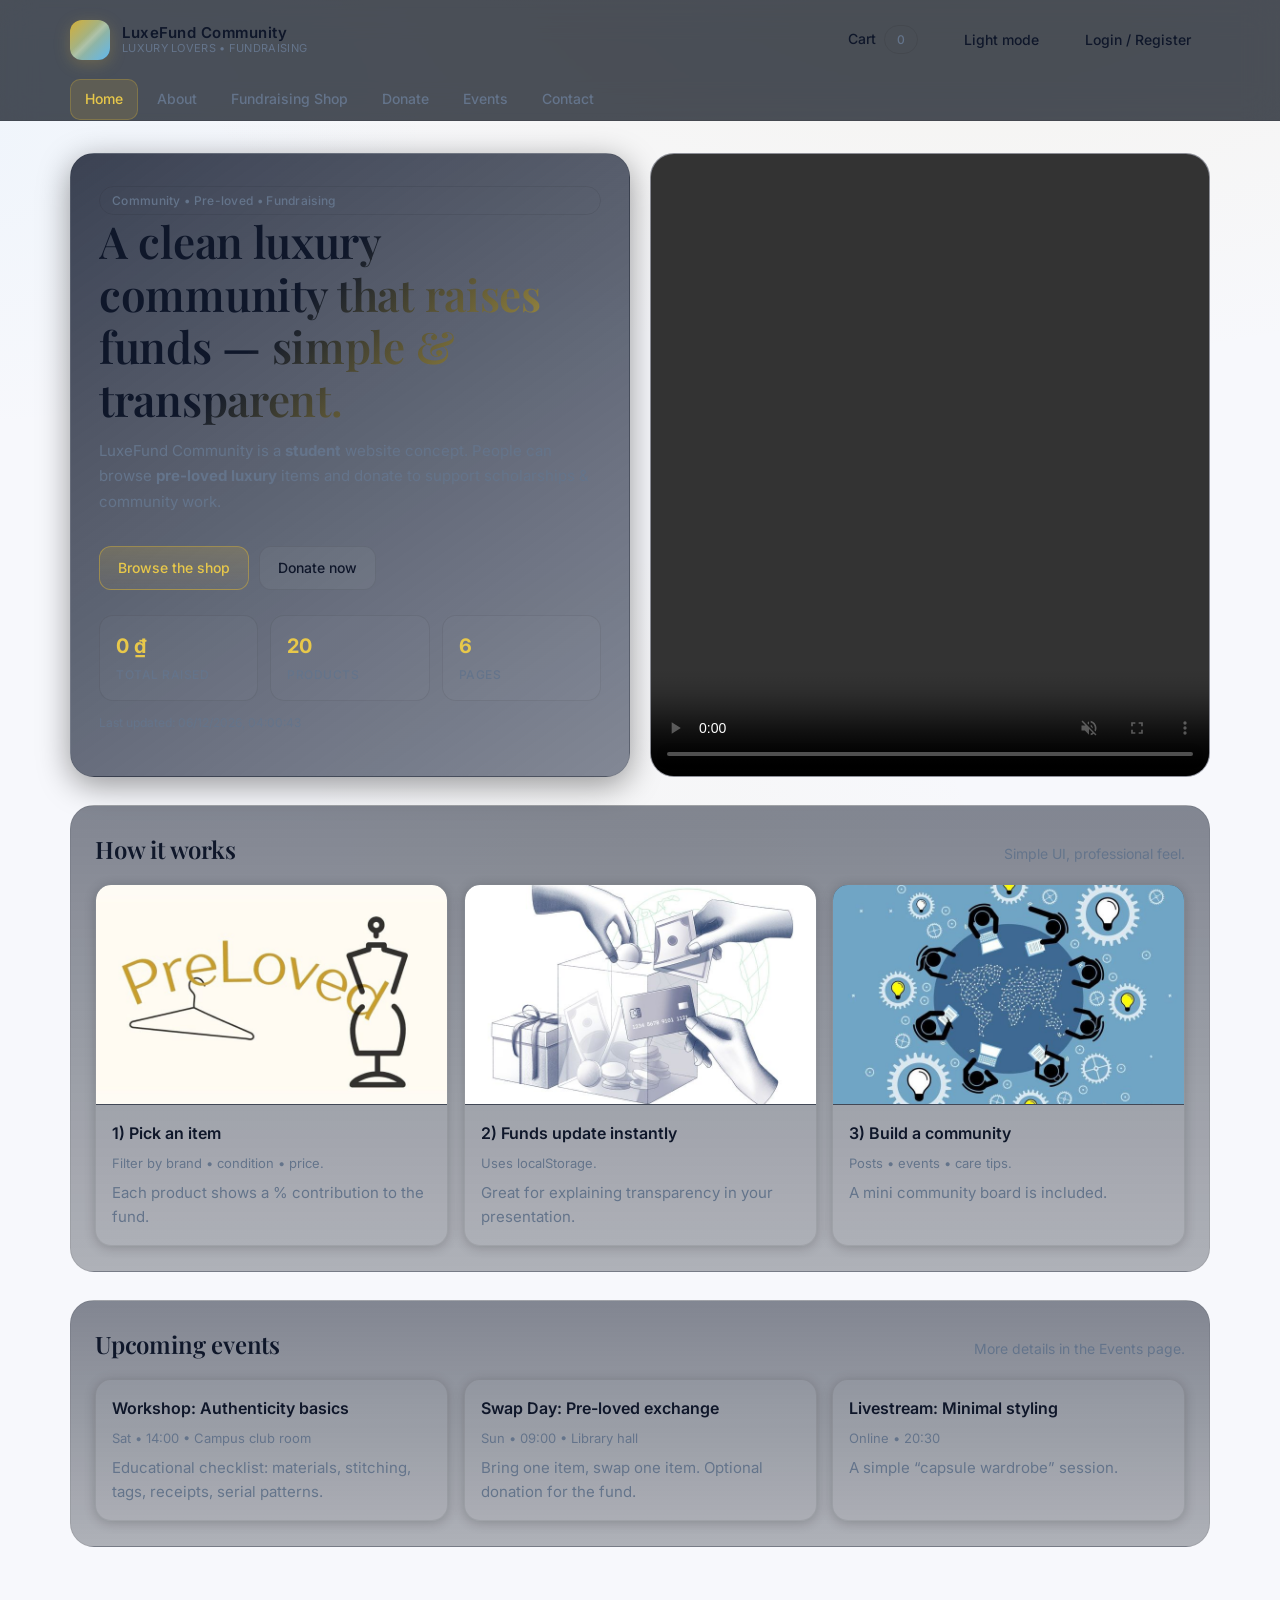
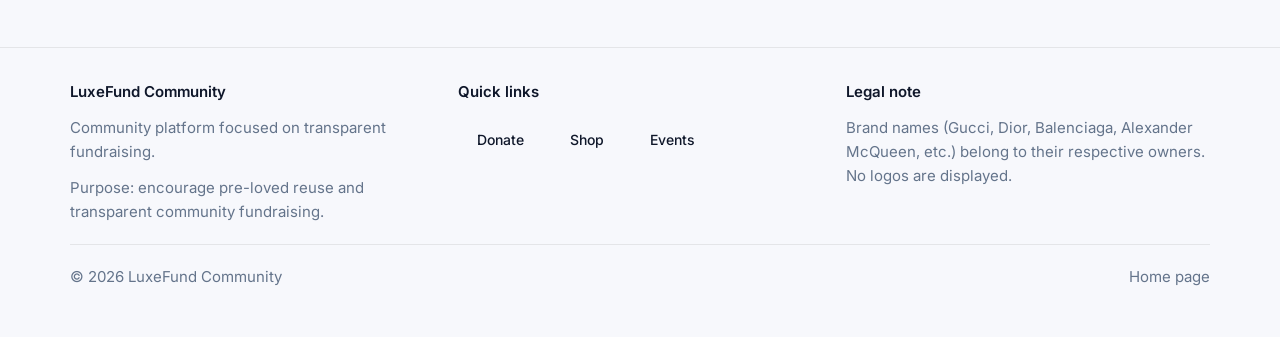
==== commit 4bc34475: "up" ====
--- a/index.html
+++ b/index.html
@@ -71,6 +71,7 @@
                 >0</span
               >
             </a>
+
             <button
               id="themetoggle"
               class="btn ghost"
@@ -79,6 +80,16 @@
             >
               Light mode
             </button>
+
+            <button
+              id="authtrigger"
+              class="btn ghost"
+              type="button"
+              aria-haspopup="dialog"
+            >
+              Login / Register
+            </button>
+
             <button
               id="navtoggle"
               class="navtoggle"
@@ -105,7 +116,9 @@
     <main id="main" class="container">
       <section class="hero" aria-label="Hero">
         <div class="heroleft">
-          <span class="badge">Community &bull; Pre-loved &bull; Fundraising</span>
+          <span class="badge"
+            >Community &bull; Pre-loved &bull; Fundraising</span
+          >
           <h1 class="h1">
             A clean luxury community that raises funds &mdash; simple &amp;
             transparent.
@@ -158,7 +171,9 @@
             <img src="./assets/img/prolo.jpg" alt="Pre-loved items" />
             <div class="cardbody">
               <h3 class="cardtitle">1) Pick an item</h3>
-              <p class="cardmeta">Filter by brand &bull; condition &bull; price.</p>
+              <p class="cardmeta">
+                Filter by brand &bull; condition &bull; price.
+              </p>
               <p class="muted">
                 Each product shows a % contribution to the fund.
               </p>
@@ -219,7 +234,9 @@
             <div class="cardbody">
               <h3 class="cardtitle">Livestream: Minimal styling</h3>
               <p class="cardmeta">Online &bull; 20:30</p>
-              <p class="muted">A simple &ldquo;capsule wardrobe&rdquo; session.</p>
+              <p class="muted">
+                A simple &ldquo;capsule wardrobe&rdquo; session.
+              </p>
             </div>
           </article>
         </div>
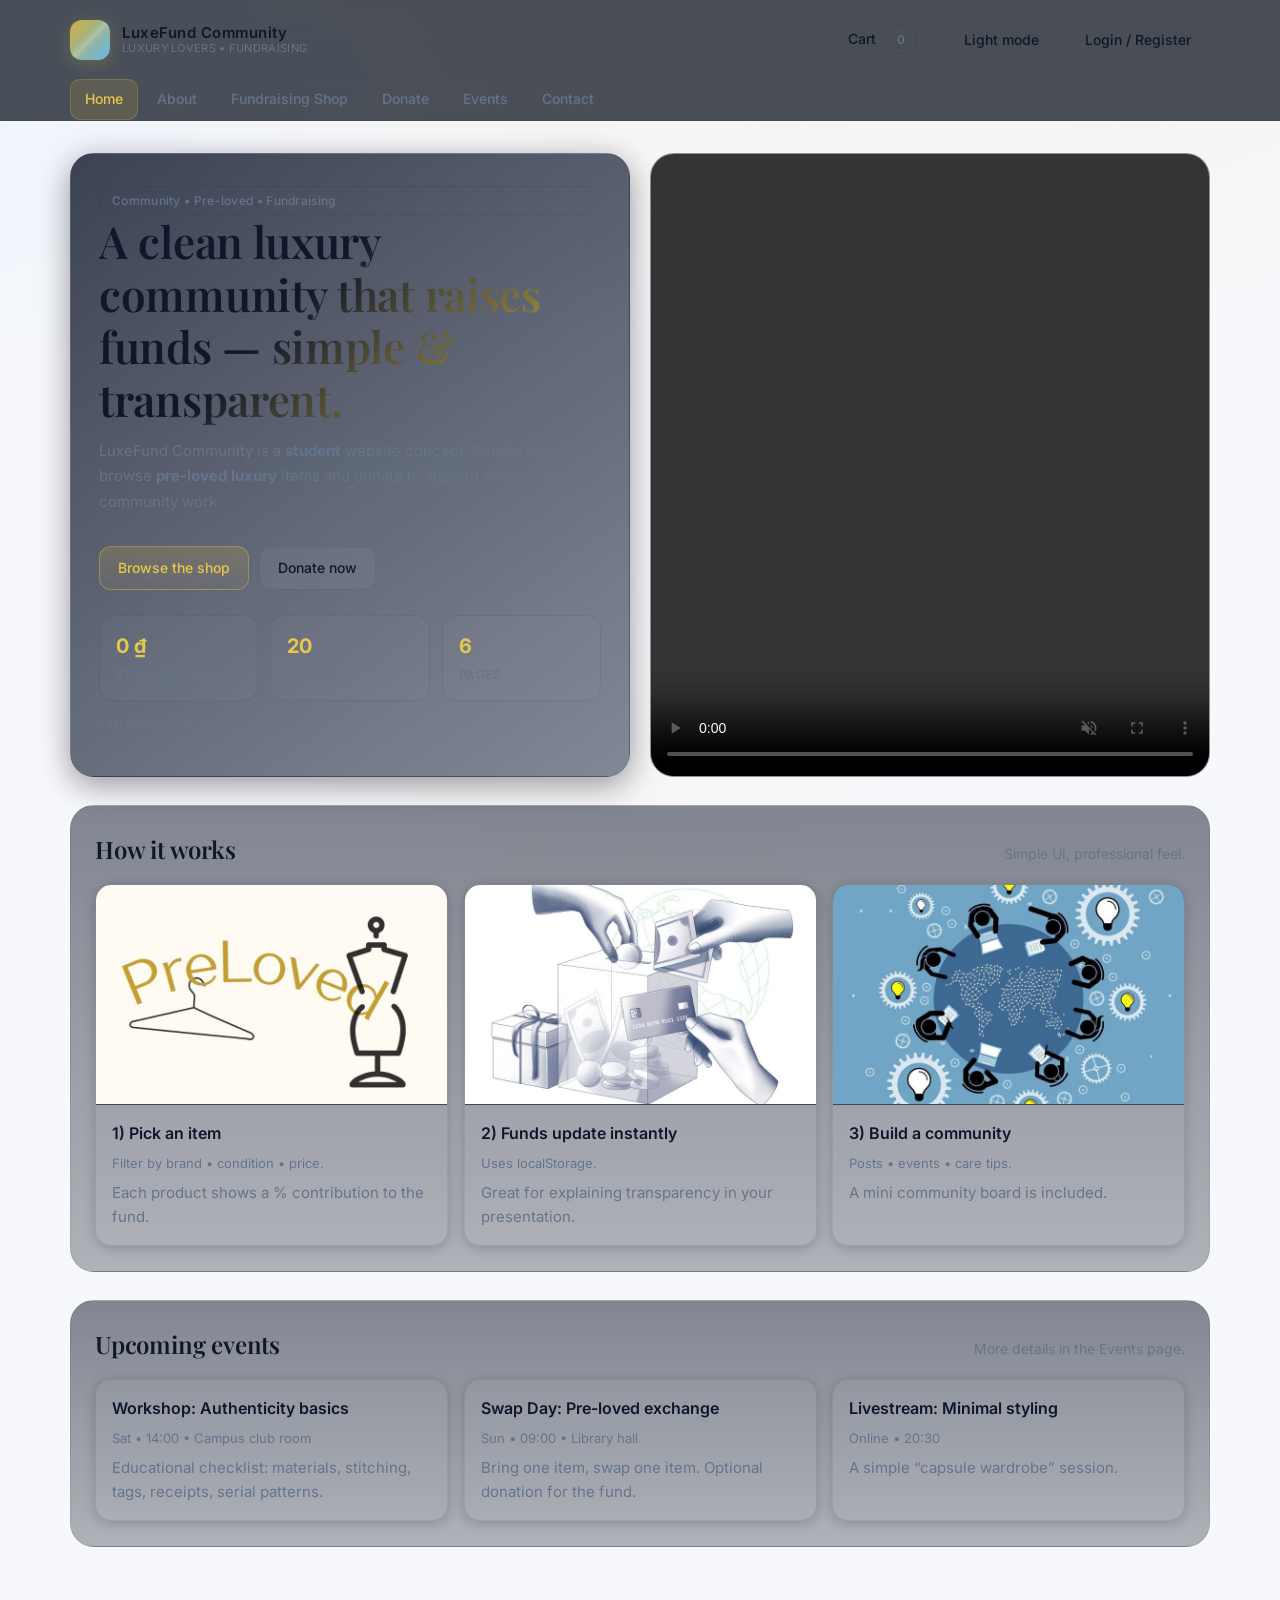
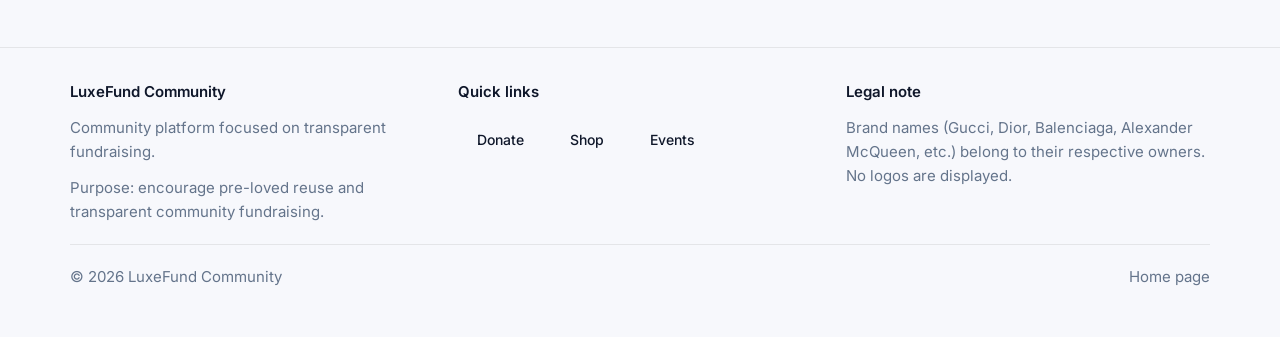
==== commit d30ef140: "up" ====
--- a/index.html
+++ b/index.html
@@ -289,6 +289,143 @@
       aria-atomic="true"
     ></div>
 
+    <div
+      id="authmodal"
+      class="modalbackdrop authmodalbackdrop"
+      aria-hidden="true"
+      role="dialog"
+      aria-modal="true"
+      aria-label="Login or register"
+    >
+      <div class="modal authmodal">
+        <div class="modalheader">
+          <h3 id="authmodaltitle">Welcome back</h3>
+          <button
+            id="authclose"
+            class="modalclose"
+            type="button"
+            aria-label="Close authentication"
+          >
+            Close
+          </button>
+        </div>
+
+        <div class="authtabs" role="tablist" aria-label="Authentication tabs">
+          <button
+            id="authtablogin"
+            class="btn primary"
+            type="button"
+            role="tab"
+            aria-selected="true"
+          >
+            Login
+          </button>
+          <button
+            id="authtabregister"
+            class="btn"
+            type="button"
+            role="tab"
+            aria-selected="false"
+          >
+            Register
+          </button>
+        </div>
+
+        <div class="authbody">
+          <div
+            id="authloggedin"
+            class="authpanel authloggedin hidden"
+            aria-live="polite"
+          >
+            <p class="muted mb8">You are logged in as</p>
+            <h4 id="authwhoami" class="cardtitle mt0">&mdash;</h4>
+            <p id="authwhoemail" class="cardmeta">&mdash;</p>
+            <div class="herocta mt12">
+              <button id="authlogout" class="btn primary" type="button">
+                Log out
+              </button>
+            </div>
+          </div>
+
+          <form id="authloginform" class="authpanel" novalidate>
+            <div class="field">
+              <label for="loginemail">Email</label>
+              <input
+                id="loginemail"
+                type="email"
+                placeholder="you@example.com"
+                required
+              />
+            </div>
+
+            <div class="field mt12">
+              <label for="loginpassword">Password</label>
+              <input
+                id="loginpassword"
+                type="password"
+                placeholder="Minimum 6 characters"
+                required
+              />
+            </div>
+
+            <p class="help mt8">This is a front-end demo using localStorage.</p>
+
+            <div class="herocta mt12">
+              <button class="btn primary" type="submit">Login</button>
+            </div>
+          </form>
+
+          <form id="authregisterform" class="authpanel hidden" novalidate>
+            <div class="field">
+              <label for="registername">Full name</label>
+              <input
+                id="registername"
+                type="text"
+                placeholder="e.g., Alex Nguyen"
+                required
+              />
+            </div>
+
+            <div class="field mt12">
+              <label for="registeremail">Email</label>
+              <input
+                id="registeremail"
+                type="email"
+                placeholder="alex@example.com"
+                required
+              />
+            </div>
+
+            <div class="field mt12">
+              <label for="registerpassword">Password</label>
+              <input
+                id="registerpassword"
+                type="password"
+                placeholder="Minimum 6 characters"
+                required
+              />
+            </div>
+
+            <div class="field mt12">
+              <label for="registerconfirm">Confirm password</label>
+              <input
+                id="registerconfirm"
+                type="password"
+                placeholder="Repeat your password"
+                required
+              />
+            </div>
+
+            <div class="herocta mt12">
+              <button class="btn primary" type="submit">Create account</button>
+            </div>
+          </form>
+
+          <p id="authmessage" class="help mt12" aria-live="polite"></p>
+        </div>
+      </div>
+    </div>
+
     <script src="./assets/js/main.js" defer></script>
     <script src="./assets/js/index.js" defer></script>
   </body>
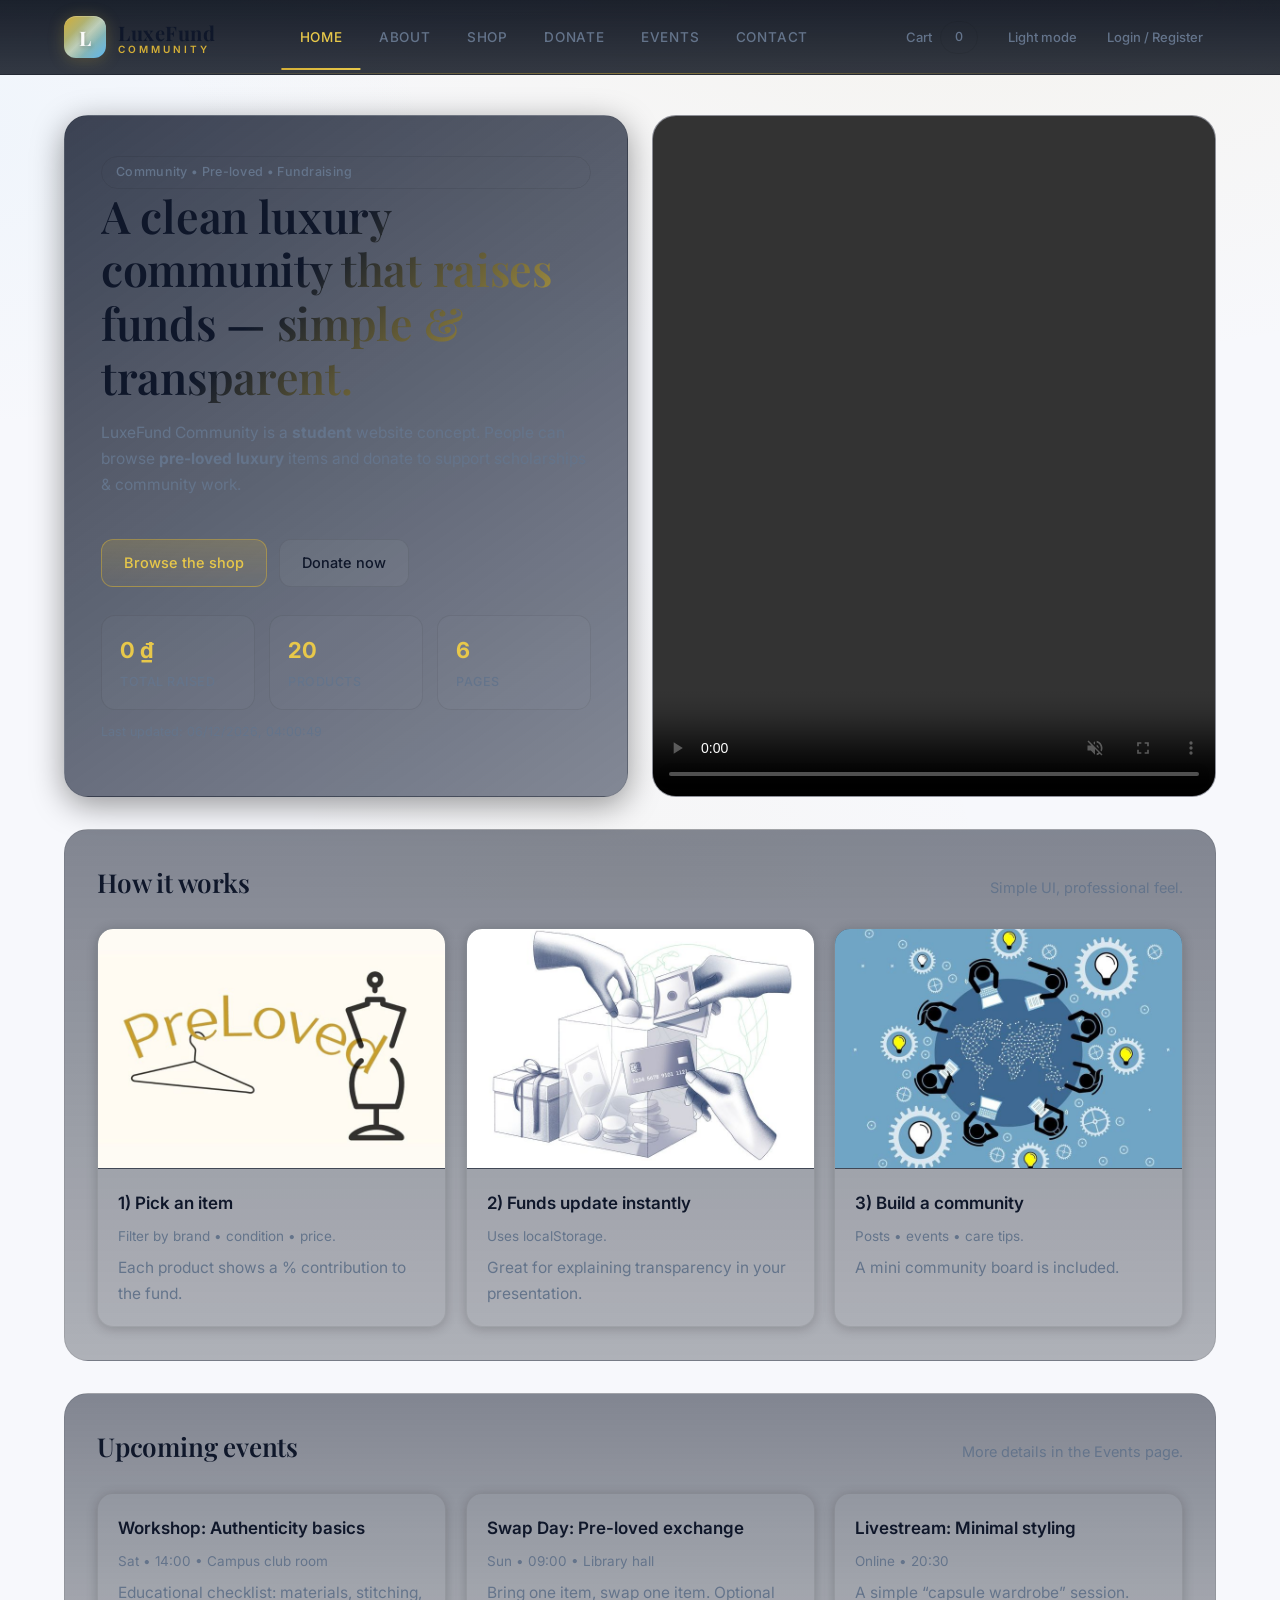
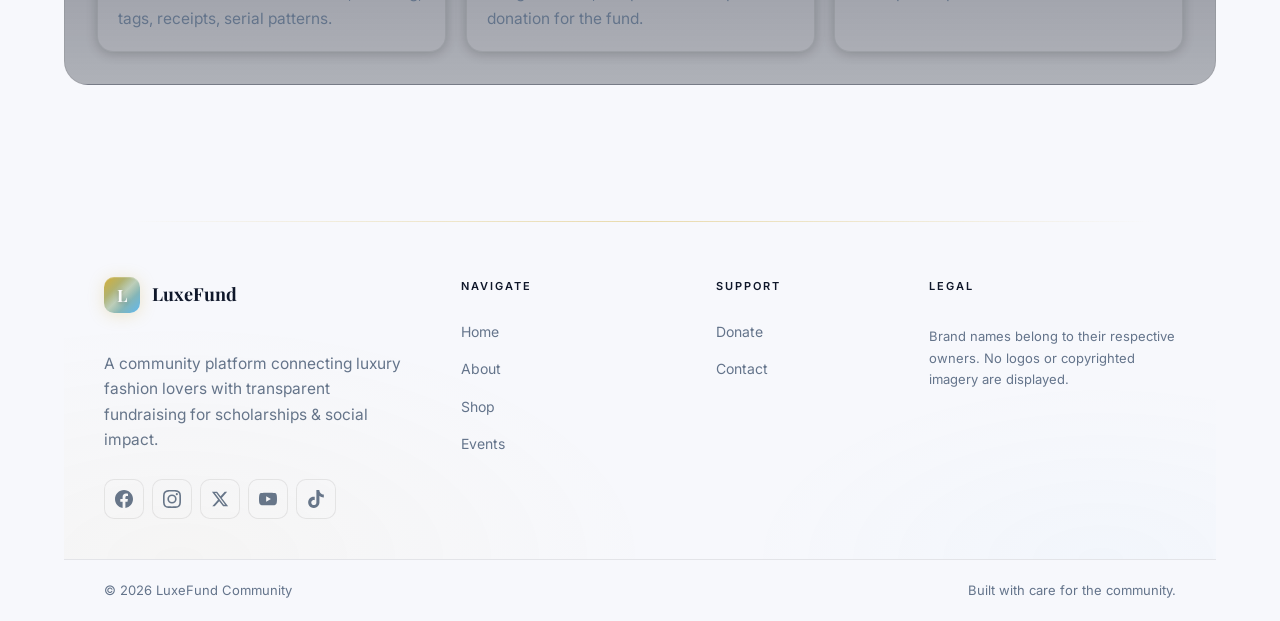
==== commit a9393d6c: "refactor code" ====
--- a/index.html
+++ b/index.html
@@ -48,68 +48,33 @@
     <header class="siteheader">
       <div class="container">
         <div class="headerrow">
-          <a
-            class="brand"
-            href="index.html"
-            aria-label="LuxeFund Community - Home"
-          >
+          <a class="brand" href="index.html" aria-label="LuxeFund Community - Home">
             <div class="brandbadge" aria-hidden="true"></div>
             <div class="brandname">
-              <strong>LuxeFund Community</strong>
-              <span>Luxury lovers &bull; Fundraising</span>
+              <strong>LuxeFund</strong>
+              <span>Community</span>
             </div>
           </a>
 
+          <nav id="nav" class="nav" aria-label="Main navigation">
+            <a href="index.html">Home</a>
+            <a href="about.html">About</a>
+            <a href="shop.html">Shop</a>
+            <a href="fundraising.html">Donate</a>
+            <a href="events.html">Events</a>
+            <a href="contact.html">Contact</a>
+          </nav>
+
           <div class="navwrap">
-            <a
-              class="btn ghost"
-              href="shop.html"
-              aria-label="Open fundraising shop"
-            >
+            <a class="btn ghost" href="shop.html" aria-label="Open fundraising shop">
               Cart
-              <span id="cartcount" class="badge" aria-label="Items in cart"
-                >0</span
-              >
+              <span id="cartcount" class="badge" aria-label="Items in cart">0</span>
             </a>
-
-            <button
-              id="themetoggle"
-              class="btn ghost"
-              type="button"
-              aria-pressed="false"
-            >
-              Light mode
-            </button>
-
-            <button
-              id="authtrigger"
-              class="btn ghost"
-              type="button"
-              aria-haspopup="dialog"
-            >
-              Login / Register
-            </button>
-
-            <button
-              id="navtoggle"
-              class="navtoggle"
-              type="button"
-              aria-controls="nav"
-              aria-expanded="false"
-            >
-              Menu
-            </button>
-          </div>
-        </div>
-
-        <nav id="nav" class="nav" aria-label="Main navigation">
-          <a href="index.html">Home</a>
-          <a href="about.html">About</a>
-          <a href="shop.html">Fundraising Shop</a>
-          <a href="fundraising.html">Donate</a>
-          <a href="events.html">Events</a>
-          <a href="contact.html">Contact</a>
-        </nav>
+            <button id="themetoggle" class="btn ghost" type="button" aria-pressed="false">Light mode</button>
+            <button id="authtrigger" class="btn ghost" type="button" aria-haspopup="dialog">Login / Register</button>
+            <button id="navtoggle" class="navtoggle" type="button" aria-controls="nav" aria-expanded="false">Menu</button>
+          </div>
+        </div>
       </div>
     </header>
 
@@ -245,39 +210,57 @@
 
     <footer class="footer">
       <div class="container">
-        <div class="footerrow">
-          <div class="footercol">
-            <strong class="footerstrong">LuxeFund Community</strong>
-            <p class="muted mt8 mb0">
-              Community platform focused on transparent fundraising.
-            </p>
-            <p class="muted mt8 mb0">
-              Purpose: encourage pre-loved reuse and transparent community
-              fundraising.
-            </p>
-          </div>
-
-          <div class="footercol">
-            <strong class="footerstrong">Quick links</strong>
-            <div class="footerlinks">
-              <a class="btn ghost" href="fundraising.html">Donate</a>
-              <a class="btn ghost" href="shop.html">Shop</a>
-              <a class="btn ghost" href="events.html">Events</a>
-            </div>
-          </div>
-
-          <div class="footercol">
-            <strong class="footerstrong">Legal note</strong>
-            <p class="muted mt8 mb0">
-              Brand names (Gucci, Dior, Balenciaga, Alexander McQueen, etc.)
-              belong to their respective owners. No logos are displayed.
-            </p>
+        <div class="footertop">
+          <div class="footerrow">
+            <div class="footercol">
+              <div class="footerbrand">
+                <div class="brandbadge" aria-hidden="true"></div>
+                <strong>LuxeFund</strong>
+              </div>
+              <p class="muted mb0">
+                A community platform connecting luxury fashion lovers
+                with transparent fundraising for scholarships &amp; social impact.
+              </p>
+              <div class="footer-social">
+                <a href="#" class="social-fb" aria-label="Facebook"><svg viewBox="0 0 24 24" fill="currentColor"><path d="M24 12.073C24 5.405 18.627 0 12 0S0 5.405 0 12.073C0 18.1 4.388 23.094 10.125 24v-8.437H7.078v-3.49h3.047v-2.66c0-3.025 1.792-4.697 4.533-4.697 1.312 0 2.686.236 2.686.236v2.971H15.83c-1.491 0-1.956.93-1.956 1.886v2.264h3.328l-.532 3.49h-2.796V24C19.612 23.094 24 18.1 24 12.073z"/></svg></a>
+                <a href="#" class="social-ig" aria-label="Instagram"><svg viewBox="0 0 24 24" fill="currentColor"><path d="M12 2.163c3.204 0 3.584.012 4.85.07 3.252.148 4.771 1.691 4.919 4.919.058 1.265.069 1.645.069 4.849 0 3.205-.012 3.584-.069 4.849-.149 3.225-1.664 4.771-4.919 4.919-1.266.058-1.644.07-4.85.07-3.204 0-3.584-.012-4.849-.07-3.26-.149-4.771-1.699-4.919-4.92-.058-1.265-.07-1.644-.07-4.849 0-3.204.013-3.583.07-4.849.149-3.227 1.664-4.771 4.919-4.919 1.266-.057 1.645-.069 4.849-.069zM12 0C8.741 0 8.333.014 7.053.072 2.695.272.273 2.69.073 7.052.014 8.333 0 8.741 0 12c0 3.259.014 3.668.072 4.948.2 4.358 2.618 6.78 6.98 6.98C8.333 23.986 8.741 24 12 24c3.259 0 3.668-.014 4.948-.072 4.354-.2 6.782-2.618 6.979-6.98.059-1.28.073-1.689.073-4.948 0-3.259-.014-3.667-.072-4.947-.196-4.354-2.617-6.78-6.979-6.98C15.668.014 15.259 0 12 0zm0 5.838a6.162 6.162 0 100 12.324 6.162 6.162 0 000-12.324zM12 16a4 4 0 110-8 4 4 0 010 8zm6.406-11.845a1.44 1.44 0 100 2.881 1.44 1.44 0 000-2.881z"/></svg></a>
+                <a href="#" class="social-tt" aria-label="Twitter / X"><svg viewBox="0 0 24 24" fill="currentColor"><path d="M18.244 2.25h3.308l-7.227 8.26 8.502 11.24H16.17l-5.214-6.817L4.99 21.75H1.68l7.73-8.835L1.254 2.25H8.08l4.713 6.231zm-1.161 17.52h1.833L7.084 4.126H5.117z"/></svg></a>
+                <a href="#" class="social-yt" aria-label="YouTube"><svg viewBox="0 0 24 24" fill="currentColor"><path d="M23.498 6.186a3.016 3.016 0 00-2.122-2.136C19.505 3.545 12 3.545 12 3.545s-7.505 0-9.377.505A3.017 3.017 0 00.502 6.186C0 8.07 0 12 0 12s0 3.93.502 5.814a3.016 3.016 0 002.122 2.136c1.871.505 9.376.505 9.376.505s7.505 0 9.377-.505a3.015 3.015 0 002.122-2.136C24 15.93 24 12 24 12s0-3.93-.502-5.814zM9.545 15.568V8.432L15.818 12l-6.273 3.568z"/></svg></a>
+                <a href="#" class="social-tk" aria-label="TikTok"><svg viewBox="0 0 24 24" fill="currentColor"><path d="M12.525.02c1.31-.02 2.61-.01 3.91-.02.08 1.53.63 3.09 1.75 4.17 1.12 1.11 2.7 1.62 4.24 1.79v4.03c-1.44-.05-2.89-.35-4.2-.97-.57-.26-1.1-.59-1.62-.93-.01 2.92.01 5.84-.02 8.75-.08 1.4-.54 2.79-1.35 3.94-1.31 1.92-3.58 3.17-5.91 3.21-1.43.08-2.86-.31-4.08-1.03-2.02-1.19-3.44-3.37-3.65-5.71-.02-.5-.03-1-.01-1.49.18-1.9 1.12-3.72 2.58-4.96 1.66-1.44 3.98-2.13 6.15-1.72.02 1.48-.04 2.96-.04 4.44-.99-.32-2.15-.23-3.02.37-.63.41-1.11 1.04-1.36 1.75-.21.51-.15 1.07-.14 1.61.24 1.64 1.82 3.02 3.5 2.87 1.12-.01 2.19-.66 2.77-1.61.19-.33.4-.67.41-1.06.1-1.79.06-3.57.07-5.36.01-4.03-.01-8.05.02-12.07z"/></svg></a>
+              </div>
+            </div>
+
+            <div class="footercol">
+              <strong class="footerstrong">Navigate</strong>
+              <div class="footerlinks">
+                <a href="index.html">Home</a>
+                <a href="about.html">About</a>
+                <a href="shop.html">Shop</a>
+                <a href="events.html">Events</a>
+              </div>
+            </div>
+
+            <div class="footercol">
+              <strong class="footerstrong">Support</strong>
+              <div class="footerlinks">
+                <a href="fundraising.html">Donate</a>
+                <a href="contact.html">Contact</a>
+              </div>
+            </div>
+
+            <div class="footercol">
+              <strong class="footerstrong">Legal</strong>
+              <p class="muted mb0" style="font-size:13px">
+                Brand names belong to their respective owners.
+                No logos or copyrighted imagery are displayed.
+              </p>
+            </div>
           </div>
         </div>
 
         <div class="footerbottom">
-          <span class="muted">&copy; 2026 LuxeFund Community</span>
-          <span class="muted">Home page</span>
+          <span>&copy; 2026 LuxeFund Community</span>
+          <span>Built with care for the community.</span>
         </div>
       </div>
     </footer>
@@ -332,6 +315,19 @@
         </div>
 
         <div class="authbody">
+          <div class="social-buttons">
+            <button id="auth-google" class="btn-social google" type="button">
+              <svg viewBox="0 0 24 24" aria-hidden="true"><path fill="#4285F4" d="M22.56 12.25c0-.78-.07-1.53-.2-2.25H12v4.26h5.92a5.06 5.06 0 0 1-2.2 3.32v2.77h3.57c2.08-1.92 3.28-4.74 3.28-8.1z"/><path fill="#34A853" d="M12 23c2.97 0 5.46-.98 7.28-2.66l-3.57-2.77c-.98.66-2.23 1.06-3.71 1.06-2.86 0-5.29-1.93-6.16-4.53H2.18v2.84C3.99 20.53 7.7 23 12 23z"/><path fill="#FBBC05" d="M5.84 14.09c-.22-.66-.35-1.36-.35-2.09s.13-1.43.35-2.09V7.07H2.18A10.96 10.96 0 0 0 1 12c0 1.77.42 3.45 1.18 4.93l3.66-2.84z"/><path fill="#EA4335" d="M12 5.38c1.62 0 3.06.56 4.21 1.64l3.15-3.15C17.45 2.09 14.97 1 12 1 7.7 1 3.99 3.47 2.18 7.07l3.66 2.84c.87-2.6 3.3-4.53 6.16-4.53z"/></svg>
+              Continue with Google
+            </button>
+            <button id="auth-facebook" class="btn-social facebook" type="button">
+              <svg viewBox="0 0 24 24" aria-hidden="true"><path fill="#1877F2" d="M24 12.073C24 5.405 18.627 0 12 0S0 5.405 0 12.073C0 18.1 4.388 23.094 10.125 24v-8.437H7.078v-3.49h3.047v-2.66c0-3.025 1.792-4.697 4.533-4.697 1.312 0 2.686.236 2.686.236v2.971H15.83c-1.491 0-1.956.93-1.956 1.886v2.264h3.328l-.532 3.49h-2.796V24C19.612 23.094 24 18.1 24 12.073z"/></svg>
+              Continue with Facebook
+            </button>
+          </div>
+
+          <div class="auth-divider">or</div>
+
           <div
             id="authloggedin"
             class="authpanel authloggedin hidden"
--- a/assets/css/styles.css
+++ b/assets/css/styles.css
@@ -3,7 +3,7 @@
    ══════════════════════════════════════════════════════════ */
 
 /* Google Fonts */
-@import url('https://fonts.googleapis.com/css2?family=Inter:wght@400;500;600;700&family=Playfair+Display:wght@500;600;700&display=swap');
+@import url("https://fonts.googleapis.com/css2?family=Inter:wght@400;500;600;700&family=Playfair+Display:wght@500;600;700&display=swap");
 
 :root {
   --bg: #080e1a;
@@ -25,11 +25,12 @@
   --shadow-glow: 0 0 40px rgba(212, 175, 55, 0.08);
   --radius: 16px;
   --radius-lg: 24px;
-  --max: 1140px;
+  --max: 1200px;
   --focus: 0 0 0 3px rgba(96, 184, 240, 0.35);
   --transition: 200ms ease;
-  --font-sans: 'Inter', system-ui, -apple-system, 'Segoe UI', Roboto, sans-serif;
-  --font-display: 'Playfair Display', Georgia, 'Times New Roman', serif;
+  --font-sans:
+    "Inter", system-ui, -apple-system, "Segoe UI", Roboto, sans-serif;
+  --font-display: "Playfair Display", Georgia, "Times New Roman", serif;
   color-scheme: dark light;
 }
 
@@ -46,14 +47,26 @@
 body {
   margin: 0;
   font-family: var(--font-sans);
-  font-size: 15px;
-  line-height: 1.6;
+  font-size: 15.5px;
+  line-height: 1.65;
   color: var(--text);
   background: var(--bg);
   background-image:
-    radial-gradient(ellipse 1400px 700px at 75% -5%, rgba(212, 175, 55, 0.07), transparent 60%),
-    radial-gradient(ellipse 1000px 600px at -5% 15%, rgba(96, 184, 240, 0.05), transparent 50%),
-    radial-gradient(ellipse 600px 600px at 50% 100%, rgba(212, 175, 55, 0.03), transparent 60%);
+    radial-gradient(
+      ellipse 1400px 700px at 75% -5%,
+      rgba(212, 175, 55, 0.07),
+      transparent 60%
+    ),
+    radial-gradient(
+      ellipse 1000px 600px at -5% 15%,
+      rgba(96, 184, 240, 0.05),
+      transparent 50%
+    ),
+    radial-gradient(
+      ellipse 600px 600px at 50% 100%,
+      rgba(212, 175, 55, 0.03),
+      transparent 60%
+    );
   background-attachment: fixed;
   min-height: 100vh;
 }
@@ -67,7 +80,9 @@
 a {
   color: inherit;
   text-decoration: none;
-  transition: color var(--transition), text-decoration-color var(--transition);
+  transition:
+    color var(--transition),
+    text-decoration-color var(--transition);
 }
 a:hover {
   color: var(--brand-light);
@@ -92,7 +107,7 @@
   width: 100%;
   max-width: var(--max);
   margin: 0 auto;
-  padding: 50 20px;
+  padding: 0 24px;
 }
 
 .skiplink {
@@ -122,121 +137,212 @@
   position: sticky;
   top: 0;
   z-index: 50;
-  backdrop-filter: blur(16px) saturate(1.4);
-  -webkit-backdrop-filter: blur(16px) saturate(1.4);
-  background: rgba(8, 14, 26, 0.72);
-  border-bottom: 1px solid var(--border);
+  backdrop-filter: blur(24px) saturate(1.8);
+  -webkit-backdrop-filter: blur(24px) saturate(1.8);
+  background:
+    linear-gradient(
+      180deg,
+      rgba(8, 14, 26, 0.92) 0%,
+      rgba(8, 14, 26, 0.82) 100%
+    );
+  border-bottom: 1px solid rgba(255, 255, 255, 0.04);
+}
+.siteheader::after {
+  content: "";
+  position: absolute;
+  bottom: 0;
+  left: 10%;
+  right: 10%;
+  height: 1px;
+  background: linear-gradient(
+    90deg,
+    transparent,
+    rgba(212, 175, 55, 0.5) 50%,
+    transparent
+  );
+  pointer-events: none;
 }
 
 .headerrow {
   display: flex;
   align-items: center;
-  justify-content: space-between;
-  gap: 12px;
-  padding: 14px 0;
-}
-
+  gap: 0;
+  padding: 0;
+  position: relative;
+}
+
+/* ── Brand ── */
 .brand {
   display: flex;
   align-items: center;
   gap: 12px;
-  transition: opacity var(--transition);
+  padding: 16px 0;
+  margin-right: auto;
+  transition: all 300ms ease;
+  flex-shrink: 0;
 }
 .brand:hover {
-  opacity: 0.85;
   color: inherit;
 }
+.brand:hover .brandbadge {
+  box-shadow:
+    0 0 24px rgba(212, 175, 55, 0.5),
+    inset 0 1px 0 rgba(255, 255, 255, 0.25);
+  transform: rotate(-3deg) scale(1.05);
+}
 .brandbadge {
-  width: 40px;
-  height: 40px;
+  width: 42px;
+  height: 42px;
   border-radius: 12px;
   background: linear-gradient(135deg, var(--brand), var(--brand2));
-  box-shadow: 0 4px 16px rgba(212, 175, 55, 0.25);
+  box-shadow:
+    0 2px 16px rgba(212, 175, 55, 0.25),
+    inset 0 1px 0 rgba(255, 255, 255, 0.2);
   position: relative;
   overflow: hidden;
-}
-.brandbadge::after {
-  content: '';
+  transition: all 400ms cubic-bezier(0.34, 1.56, 0.64, 1);
+}
+.brandbadge::before {
+  content: "L";
   position: absolute;
   inset: 0;
-  background: linear-gradient(135deg, transparent 40%, rgba(255,255,255,0.2) 50%, transparent 60%);
-  animation: badge-shimmer 3s ease-in-out infinite;
+  display: flex;
+  align-items: center;
+  justify-content: center;
+  font-family: var(--font-display);
+  font-size: 20px;
+  font-weight: 700;
+  color: rgba(255, 255, 255, 0.95);
+  text-shadow: 0 1px 4px rgba(0, 0, 0, 0.4);
+  z-index: 1;
+}
+.brandbadge::after {
+  content: "";
+  position: absolute;
+  inset: 0;
+  background: linear-gradient(
+    135deg,
+    transparent 30%,
+    rgba(255, 255, 255, 0.35) 50%,
+    transparent 70%
+  );
+  animation: badge-shimmer 3.5s ease-in-out infinite;
+  z-index: 2;
 }
 @keyframes badge-shimmer {
-  0%, 100% { transform: translateX(-100%); }
-  50% { transform: translateX(100%); }
+  0%, 100% { transform: translateX(-120%); }
+  50% { transform: translateX(120%); }
 }
 
 .brandname {
   display: flex;
   flex-direction: column;
-  line-height: 1.2;
+  gap: 0;
+  line-height: 1;
 }
 .brandname strong {
-  font-size: 15px;
+  font-family: var(--font-display);
+  font-size: 20px;
+  font-weight: 700;
+  letter-spacing: 0.5px;
+  color: var(--text);
+  line-height: 1.15;
+}
+.brandname span {
+  font-size: 10px;
+  color: var(--brand);
+  letter-spacing: 3px;
+  text-transform: uppercase;
   font-weight: 600;
-  letter-spacing: 0.5px;
-}
-.brandname span {
-  font-size: 11px;
+}
+
+/* ── Nav (center) ── */
+.nav {
+  display: flex;
+  align-items: center;
+  gap: 0;
+  padding: 0;
+  margin: 0 auto;
+  position: relative;
+}
+.nav a {
+  padding: 22px 18px;
   color: var(--muted);
-  letter-spacing: 0.3px;
+  font-size: 13.5px;
+  font-weight: 500;
+  letter-spacing: 0.8px;
   text-transform: uppercase;
-}
-
+  transition: all 250ms ease;
+  position: relative;
+  border: none;
+  border-radius: 0;
+}
+.nav a::after {
+  content: "";
+  position: absolute;
+  bottom: 0;
+  left: 50%;
+  width: 0;
+  height: 2px;
+  background: var(--brand);
+  transform: translateX(-50%);
+  transition: width 300ms cubic-bezier(0.34, 1.56, 0.64, 1);
+}
+.nav a:hover {
+  color: var(--text);
+  text-decoration: none;
+}
+.nav a:hover::after {
+  width: 100%;
+}
+.nav a[aria-current="page"] {
+  color: var(--brand-light);
+}
+.nav a[aria-current="page"]::after {
+  width: 100%;
+  background: linear-gradient(90deg, var(--brand), var(--brand-light));
+}
+
+/* ── Actions (right) ── */
 .navwrap {
   display: flex;
   align-items: center;
-  gap: 8px;
+  gap: 4px;
+  margin-left: auto;
+}
+.navwrap .btn.ghost {
+  padding: 8px 12px;
+  font-size: 13px;
+  border-radius: 8px;
+  color: var(--muted);
+}
+.navwrap .btn.ghost:hover {
+  color: var(--text);
+  background: rgba(255, 255, 255, 0.06);
 }
 
 .navtoggle {
   display: none;
-  border: 1px solid var(--border);
-  background: rgba(13, 21, 40, 0.7);
-  color: var(--text);
-  padding: 10px 14px;
-  border-radius: 12px;
+  border: 1px solid rgba(212, 175, 55, 0.25);
+  background: transparent;
+  color: var(--brand-light);
+  padding: 9px 16px;
+  border-radius: 10px;
   cursor: pointer;
   font-family: inherit;
-  font-size: 14px;
-  transition: background var(--transition), border-color var(--transition);
+  font-size: 13px;
+  font-weight: 600;
+  letter-spacing: 1px;
+  text-transform: uppercase;
+  transition: all 250ms ease;
 }
 .navtoggle:hover {
-  border-color: var(--border-hover);
-  background: rgba(13, 21, 40, 0.9);
+  border-color: var(--brand);
+  background: rgba(212, 175, 55, 0.08);
 }
 .navtoggle:focus-visible {
   outline: none;
   box-shadow: var(--focus);
-}
-
-.nav {
-  display: flex;
-  align-items: center;
-  gap: 4px;
-  flex-wrap: wrap;
-}
-.nav a {
-  padding: 8px 14px;
-  border-radius: 10px;
-  color: var(--muted);
-  border: 1px solid transparent;
-  font-size: 14px;
-  font-weight: 500;
-  transition: all var(--transition);
-  position: relative;
-}
-.nav a:hover {
-  border-color: var(--border-hover);
-  background: rgba(255, 255, 255, 0.04);
-  color: var(--text);
-  text-decoration: none;
-}
-.nav a[aria-current="page"] {
-  color: var(--brand-light);
-  border-color: rgba(212, 175, 55, 0.3);
-  background: var(--brand-dim);
 }
 
 /* ─── Buttons ─── */
@@ -245,14 +351,14 @@
   align-items: center;
   justify-content: center;
   gap: 8px;
-  padding: 10px 18px;
+  padding: 11px 22px;
   border-radius: 12px;
   border: 1px solid var(--border);
   background: rgba(255, 255, 255, 0.04);
   color: var(--text);
   cursor: pointer;
   font-family: inherit;
-  font-size: 14px;
+  font-size: 14.5px;
   font-weight: 500;
   user-select: none;
   transition: all 200ms cubic-bezier(0.34, 1.56, 0.64, 1);
@@ -276,12 +382,20 @@
 
 .btn.primary {
   border-color: rgba(212, 175, 55, 0.5);
-  background: linear-gradient(180deg, rgba(212, 175, 55, 0.2), rgba(212, 175, 55, 0.05));
+  background: linear-gradient(
+    180deg,
+    rgba(212, 175, 55, 0.2),
+    rgba(212, 175, 55, 0.05)
+  );
   color: var(--brand-light);
 }
 .btn.primary:hover {
   border-color: var(--brand);
-  background: linear-gradient(180deg, rgba(212, 175, 55, 0.3), rgba(212, 175, 55, 0.1));
+  background: linear-gradient(
+    180deg,
+    rgba(212, 175, 55, 0.3),
+    rgba(212, 175, 55, 0.1)
+  );
   box-shadow: 0 4px 20px rgba(212, 175, 55, 0.15);
 }
 
@@ -298,32 +412,37 @@
   display: inline-flex;
   align-items: center;
   gap: 6px;
-  padding: 4px 12px;
+  padding: 5px 14px;
   border-radius: 999px;
   border: 1px solid var(--border);
   color: var(--muted);
-  font-size: 12px;
+  font-size: 12.5px;
   font-weight: 500;
   letter-spacing: 0.3px;
 }
 
-main {
-  padding: 32px 0 60px;
+main.container {
+  padding-top: 40px;
+  padding-bottom: 72px;
 }
 
 /* ─── Hero ─── */
 .hero {
   display: grid;
   grid-template-columns: 1fr 1fr;
-  gap: 20px;
+  gap: 24px;
   align-items: stretch;
-  min-height: 420px;
+  min-height: 460px;
 }
 .heroleft {
-  padding: 32px 28px;
+  padding: 40px 36px;
   border-radius: var(--radius-lg);
   border: 1px solid var(--border);
-  background: linear-gradient(145deg, rgba(13, 21, 40, 0.8), rgba(15, 26, 51, 0.5));
+  background: linear-gradient(
+    145deg,
+    rgba(13, 21, 40, 0.8),
+    rgba(15, 26, 51, 0.5)
+  );
   box-shadow: var(--shadow);
   display: flex;
   flex-direction: column;
@@ -332,13 +451,17 @@
   overflow: hidden;
 }
 .heroleft::before {
-  content: '';
+  content: "";
   position: absolute;
   top: -50%;
   right: -30%;
   width: 300px;
   height: 300px;
-  background: radial-gradient(circle, rgba(212, 175, 55, 0.08), transparent 70%);
+  background: radial-gradient(
+    circle,
+    rgba(212, 175, 55, 0.08),
+    transparent 70%
+  );
   pointer-events: none;
 }
 
@@ -359,9 +482,9 @@
 
 .h1 {
   font-family: var(--font-display);
-  font-size: clamp(28px, 3.5vw, 44px);
+  font-size: clamp(28px, 3.5vw, 46px);
   font-weight: 600;
-  margin: 0 0 12px;
+  margin: 0 0 16px;
   letter-spacing: -0.3px;
   line-height: 1.2;
   background: linear-gradient(135deg, var(--text) 40%, var(--brand-light));
@@ -371,46 +494,48 @@
 }
 
 .lead {
-  margin: 0 0 16px;
+  margin: 0 0 20px;
   color: var(--muted);
   max-width: 58ch;
-  font-size: 15px;
+  font-size: 15.5px;
   line-height: 1.7;
 }
 
 .herocta {
   display: flex;
-  gap: 10px;
+  gap: 12px;
   flex-wrap: wrap;
-  margin-top: 16px;
+  margin-top: 20px;
 }
 
 .stats {
   display: grid;
   grid-template-columns: repeat(auto-fit, minmax(140px, 1fr));
-  gap: 12px;
-  margin-top: 24px;
+  gap: 14px;
+  margin-top: 28px;
 }
 .stat {
   border-radius: 14px;
   border: 1px solid var(--border);
   background: rgba(255, 255, 255, 0.02);
-  padding: 14px 16px;
-  transition: border-color var(--transition), background var(--transition);
+  padding: 16px 18px;
+  transition:
+    border-color var(--transition),
+    background var(--transition);
 }
 .stat:hover {
   border-color: var(--border-hover);
   background: rgba(255, 255, 255, 0.04);
 }
 .stat strong {
-  font-size: 20px;
+  font-size: 22px;
   font-weight: 700;
   display: block;
   color: var(--brand-light);
 }
 .stat span {
   color: var(--muted);
-  font-size: 12px;
+  font-size: 12.5px;
   text-transform: uppercase;
   letter-spacing: 0.5px;
   font-weight: 500;
@@ -418,11 +543,15 @@
 
 /* ─── Sections ─── */
 .section {
-  margin-top: 28px;
-  padding: 24px;
+  margin-top: 32px;
+  padding: 32px;
   border-radius: var(--radius-lg);
   border: 1px solid var(--border);
-  background: linear-gradient(180deg, rgba(13, 21, 40, 0.5), rgba(8, 14, 26, 0.3));
+  background: linear-gradient(
+    180deg,
+    rgba(13, 21, 40, 0.5),
+    rgba(8, 14, 26, 0.3)
+  );
   position: relative;
 }
 
@@ -432,26 +561,26 @@
   justify-content: space-between;
   gap: 12px;
   flex-wrap: wrap;
-  margin-bottom: 16px;
+  margin-bottom: 24px;
 }
 .sectionhead h2 {
   margin: 0;
   font-family: var(--font-display);
-  font-size: 24px;
+  font-size: 26px;
   font-weight: 600;
   letter-spacing: -0.2px;
 }
 .sectionhead p {
   margin: 0;
   color: var(--muted);
-  font-size: 14px;
+  font-size: 14.5px;
 }
 
 /* ─── Cards ─── */
 .cardgrid {
   display: grid;
   grid-template-columns: repeat(auto-fill, minmax(280px, 1fr));
-  gap: 16px;
+  gap: 20px;
 }
 
 .card {
@@ -478,13 +607,17 @@
   animation: skeleton-loading 1s linear infinite alternate;
 }
 @keyframes skeleton-loading {
-  0% { background-color: rgba(16, 26, 47, 0.35); }
-  100% { background-color: rgba(16, 26, 47, 0.55); }
+  0% {
+    background-color: rgba(16, 26, 47, 0.35);
+  }
+  100% {
+    background-color: rgba(16, 26, 47, 0.55);
+  }
 }
 
 .card > img {
   width: 100%;
-  height: 220px;
+  height: 240px;
   object-fit: cover;
   border-bottom: 1px solid var(--border);
   background: rgba(13, 21, 40, 0.6);
@@ -495,20 +628,20 @@
 }
 
 .cardbody {
-  padding: 16px;
+  padding: 20px;
 }
 .cardtitle {
-  margin: 0 0 6px;
-  font-size: 16px;
+  margin: 0 0 8px;
+  font-size: 17px;
   font-weight: 600;
 }
 .cardmeta {
   margin: 0;
   color: var(--muted);
-  font-size: 13px;
+  font-size: 13.5px;
 }
 .cardactions {
-  margin-top: 12px;
+  margin-top: 14px;
   display: flex;
   gap: 8px;
   flex-wrap: wrap;
@@ -517,17 +650,17 @@
 /* ─── Forms ─── */
 .formrow {
   display: flex;
-  gap: 14px;
+  gap: 16px;
   flex-wrap: wrap;
 }
 .field {
   flex: 1 1 220px;
   display: flex;
   flex-direction: column;
-  gap: 6px;
+  gap: 7px;
 }
 label {
-  font-size: 13px;
+  font-size: 13.5px;
   color: var(--muted);
   font-weight: 500;
   text-transform: uppercase;
@@ -539,14 +672,17 @@
   background: rgba(255, 255, 255, 0.03);
   border: 1px solid var(--border);
   color: var(--text);
-  padding: 12px 14px;
+  padding: 13px 16px;
   border-radius: 12px;
   font: inherit;
-  font-size: 14px;
-  transition: border-color var(--transition), background var(--transition), box-shadow var(--transition);
+  font-size: 14.5px;
+  transition:
+    border-color var(--transition),
+    background var(--transition),
+    box-shadow var(--transition);
 }
 textarea {
-  min-height: 120px;
+  min-height: 140px;
   resize: vertical;
   font-family: inherit;
 }
@@ -585,24 +721,24 @@
 }
 
 .help {
-  font-size: 12px;
+  font-size: 12.5px;
   color: var(--muted);
-  margin-top: 2px;
+  margin-top: 4px;
 }
 .error {
   color: #fca5a5;
-  font-size: 13px;
+  font-size: 13.5px;
   font-weight: 500;
 }
 .success {
   color: #86efac;
-  font-size: 13px;
+  font-size: 13.5px;
   font-weight: 500;
 }
 
 /* ─── Progress bar ─── */
 .progress {
-  height: 10px;
+  height: 12px;
   width: 100%;
   background: rgba(255, 255, 255, 0.05);
   border-radius: 999px;
@@ -618,66 +754,192 @@
   position: relative;
 }
 .progress > div::after {
-  content: '';
+  content: "";
   position: absolute;
   inset: 0;
-  background: linear-gradient(90deg, transparent 0%, rgba(255,255,255,0.2) 50%, transparent 100%);
+  background: linear-gradient(
+    90deg,
+    transparent 0%,
+    rgba(255, 255, 255, 0.2) 50%,
+    transparent 100%
+  );
   animation: progress-shimmer 2s ease-in-out infinite;
 }
 @keyframes progress-shimmer {
-  0% { transform: translateX(-100%); }
-  100% { transform: translateX(100%); }
+  0% {
+    transform: translateX(-100%);
+  }
+  100% {
+    transform: translateX(100%);
+  }
 }
 
 /* ─── Footer ─── */
 .footer {
-  border-top: 1px solid var(--border);
-  padding: 32px 0 48px;
+  margin-top: 64px;
+  padding: 0;
   color: var(--muted);
-  margin-top: 40px;
-}
+  position: relative;
+}
+.footer::before {
+  content: "";
+  position: absolute;
+  top: 0;
+  left: 10%;
+  right: 10%;
+  height: 1px;
+  background: linear-gradient(90deg, transparent, rgba(212, 175, 55, 0.4) 50%, transparent);
+}
+
+.footertop {
+  padding: 56px 40px 40px;
+  position: relative;
+  overflow: hidden;
+}
+.footertop::before {
+  content: "";
+  position: absolute;
+  bottom: 0;
+  left: 0;
+  right: 0;
+  height: 100%;
+  background:
+    radial-gradient(ellipse 800px 400px at 10% 100%, rgba(212, 175, 55, 0.04), transparent 60%),
+    radial-gradient(ellipse 600px 300px at 90% 100%, rgba(96, 184, 240, 0.03), transparent 60%);
+  pointer-events: none;
+}
+
 .footerrow {
   display: grid;
-  grid-template-columns: repeat(auto-fit, minmax(220px, 1fr));
-  gap: 24px;
+  grid-template-columns: 1.5fr 1fr 0.8fr 1.2fr;
+  gap: 48px;
   align-items: start;
 }
+
+.footercol {
+  display: flex;
+  flex-direction: column;
+  gap: 6px;
+}
+
+.footerbrand {
+  display: flex;
+  align-items: center;
+  gap: 12px;
+  margin-bottom: 16px;
+}
+.footerbrand .brandbadge {
+  width: 36px;
+  height: 36px;
+  border-radius: 10px;
+  flex-shrink: 0;
+}
+.footerbrand .brandbadge::before {
+  font-size: 17px;
+}
+.footerbrand strong {
+  font-family: var(--font-display);
+  font-size: 18px;
+  font-weight: 700;
+  color: var(--text);
+}
+
+.footerstrong {
+  color: var(--text);
+  font-size: 11px;
+  font-weight: 600;
+  letter-spacing: 2px;
+  text-transform: uppercase;
+  margin-bottom: 12px;
+  display: block;
+}
+
+.footerlinks {
+  display: flex;
+  flex-direction: column;
+  gap: 0;
+}
+.footerlinks a {
+  color: var(--muted);
+  font-size: 14px;
+  padding: 7px 0;
+  transition: all 200ms ease;
+  position: relative;
+}
+.footerlinks a:hover {
+  color: var(--brand-light);
+  padding-left: 8px;
+}
+
 .footer a {
-  color: var(--text);
+  color: var(--muted);
   transition: color var(--transition);
 }
 .footer a:hover {
   color: var(--brand-light);
 }
 
-.footercol {
-  display: flex;
-  flex-direction: column;
-  gap: 4px;
-}
-
-.footerlinks {
+.footer-social {
   display: flex;
   gap: 8px;
-  flex-wrap: wrap;
-  margin-top: 10px;
-}
-
-.footerstrong {
+  margin-top: 20px;
+}
+.footer-social a {
+  display: flex;
+  align-items: center;
+  justify-content: center;
+  width: 40px;
+  height: 40px;
+  border-radius: 10px;
+  border: 1px solid var(--border);
+  background: rgba(255, 255, 255, 0.03);
+  color: var(--muted);
+  transition: all 280ms cubic-bezier(0.34, 1.56, 0.64, 1);
+}
+.footer-social a:hover {
+  transform: translateY(-3px);
   color: var(--text);
-  font-weight: 600;
-  font-size: 15px;
+  border-color: var(--border-hover);
+}
+.footer-social a.social-fb:hover {
+  border-color: rgba(24, 119, 242, 0.4);
+  background: rgba(24, 119, 242, 0.1);
+  box-shadow: 0 4px 16px rgba(24, 119, 242, 0.15);
+}
+.footer-social a.social-ig:hover {
+  border-color: rgba(225, 48, 108, 0.4);
+  background: linear-gradient(135deg, rgba(131, 58, 180, 0.1), rgba(225, 48, 108, 0.1));
+  box-shadow: 0 4px 16px rgba(225, 48, 108, 0.15);
+}
+.footer-social a.social-tt:hover {
+  border-color: rgba(29, 161, 242, 0.4);
+  background: rgba(29, 161, 242, 0.1);
+  box-shadow: 0 4px 16px rgba(29, 161, 242, 0.15);
+}
+.footer-social a.social-yt:hover {
+  border-color: rgba(255, 0, 0, 0.3);
+  background: rgba(255, 0, 0, 0.08);
+  box-shadow: 0 4px 16px rgba(255, 0, 0, 0.12);
+}
+.footer-social a.social-tk:hover {
+  border-color: rgba(255, 255, 255, 0.2);
+  background: rgba(255, 255, 255, 0.08);
+  box-shadow: 0 4px 16px rgba(0, 0, 0, 0.2);
+}
+.footer-social svg {
+  width: 18px;
+  height: 18px;
 }
 
 .footerbottom {
   display: flex;
   align-items: center;
   justify-content: space-between;
-  gap: 12px;
+  gap: 16px;
   flex-wrap: wrap;
-  padding-top: 20px;
-  margin-top: 20px;
+  padding: 20px 40px;
   border-top: 1px solid var(--border);
+  font-size: 13px;
 }
 
 /* ─── Modal ─── */
@@ -698,8 +960,12 @@
   display: flex;
 }
 @keyframes fade-in {
-  from { opacity: 0; }
-  to { opacity: 1; }
+  from {
+    opacity: 0;
+  }
+  to {
+    opacity: 1;
+  }
 }
 
 .modal {
@@ -713,21 +979,27 @@
   animation: modal-enter 300ms cubic-bezier(0.34, 1.56, 0.64, 1);
 }
 @keyframes modal-enter {
-  from { opacity: 0; transform: translateY(24px) scale(0.97); }
-  to { opacity: 1; transform: translateY(0) scale(1); }
+  from {
+    opacity: 0;
+    transform: translateY(24px) scale(0.97);
+  }
+  to {
+    opacity: 1;
+    transform: translateY(0) scale(1);
+  }
 }
 
 .modalheader {
   display: flex;
   justify-content: space-between;
   align-items: center;
-  gap: 12px;
-  padding: 16px 20px;
+  gap: 16px;
+  padding: 18px 24px;
   border-bottom: 1px solid var(--border);
 }
 .modalheader h3 {
   margin: 0;
-  font-size: 18px;
+  font-size: 19px;
   font-weight: 600;
 }
 
@@ -754,8 +1026,8 @@
 .modalcontent {
   display: grid;
   grid-template-columns: 1fr 1fr;
-  gap: 20px;
-  padding: 20px;
+  gap: 24px;
+  padding: 24px;
 }
 .modalcontent .left img {
   width: 100%;
@@ -771,18 +1043,18 @@
 .kv {
   display: flex;
   flex-direction: column;
-  gap: 6px;
-  margin: 12px 0;
+  gap: 8px;
+  margin: 16px 0;
 }
 .kv div {
   display: flex;
   justify-content: space-between;
-  gap: 10px;
-  padding: 10px 14px;
+  gap: 12px;
+  padding: 12px 16px;
   border: 1px solid var(--border);
   border-radius: 12px;
   background: rgba(255, 255, 255, 0.02);
-  font-size: 14px;
+  font-size: 14.5px;
 }
 .kv span {
   color: var(--muted);
@@ -812,7 +1084,7 @@
 }
 
 .drawerheader {
-  padding: 16px 20px;
+  padding: 18px 24px;
   border-bottom: 1px solid var(--border);
   display: flex;
   justify-content: space-between;
@@ -821,7 +1093,7 @@
 }
 
 .drawercontent {
-  padding: 16px 20px;
+  padding: 18px 24px;
   overflow: auto;
   flex: 1;
   display: flex;
@@ -831,12 +1103,12 @@
 
 .draweritem {
   display: flex;
-  gap: 12px;
+  gap: 14px;
   align-items: center;
   border: 1px solid var(--border);
   border-radius: 14px;
   background: rgba(255, 255, 255, 0.02);
-  padding: 12px;
+  padding: 14px;
   transition: border-color var(--transition);
 }
 .draweritem:hover {
@@ -868,7 +1140,7 @@
 
 .drawerfooter {
   margin-top: auto;
-  padding: 16px 20px;
+  padding: 18px 24px;
   border-top: 1px solid var(--border);
   display: flex;
   flex-direction: column;
@@ -891,7 +1163,7 @@
   background: rgba(13, 21, 40, 0.95);
   color: var(--text);
   border-radius: 14px;
-  padding: 12px 16px;
+  padding: 14px 18px;
   box-shadow: 0 8px 32px rgba(0, 0, 0, 0.4);
   max-width: min(400px, calc(100vw - 40px));
   animation: toast-enter 280ms cubic-bezier(0.34, 1.56, 0.64, 1) forwards;
@@ -901,8 +1173,14 @@
   -webkit-backdrop-filter: blur(8px);
 }
 @keyframes toast-enter {
-  from { transform: translateY(12px) scale(0.95); opacity: 0; }
-  to { transform: translateY(0) scale(1); opacity: 1; }
+  from {
+    transform: translateY(12px) scale(0.95);
+    opacity: 0;
+  }
+  to {
+    transform: translateY(0) scale(1);
+    opacity: 1;
+  }
 }
 
 /* ─── Helpers ─── */
@@ -919,17 +1197,31 @@
 hr.sep {
   border: none;
   border-top: 1px solid var(--border);
-  margin: 18px 0;
+  margin: 24px 0;
 }
 
 /* Utility spacing */
-.mt0 { margin-top: 0 !important; }
-.mt8 { margin-top: 8px !important; }
-.mt10 { margin-top: 10px !important; }
-.mt12 { margin-top: 12px !important; }
-.mb0 { margin-bottom: 0 !important; }
-.mb8 { margin-bottom: 8px !important; }
-.mb12 { margin-bottom: 12px !important; }
+.mt0 {
+  margin-top: 0 !important;
+}
+.mt8 {
+  margin-top: 8px !important;
+}
+.mt10 {
+  margin-top: 10px !important;
+}
+.mt12 {
+  margin-top: 12px !important;
+}
+.mb0 {
+  margin-bottom: 0 !important;
+}
+.mb8 {
+  margin-bottom: 8px !important;
+}
+.mb12 {
+  margin-bottom: 12px !important;
+}
 
 /* Drawer actions column */
 .draweractions {
@@ -945,15 +1237,31 @@
 
 /* ─── Entrance Animations ─── */
 @keyframes fade-up {
-  from { opacity: 0; transform: translateY(20px); }
-  to { opacity: 1; transform: translateY(0); }
-}
-
-.hero { animation: fade-up 600ms ease-out both; }
-.section { animation: fade-up 600ms ease-out both; }
-.section:nth-child(2) { animation-delay: 100ms; }
-.section:nth-child(3) { animation-delay: 200ms; }
-.section:nth-child(4) { animation-delay: 300ms; }
+  from {
+    opacity: 0;
+    transform: translateY(20px);
+  }
+  to {
+    opacity: 1;
+    transform: translateY(0);
+  }
+}
+
+.hero {
+  animation: fade-up 600ms ease-out both;
+}
+.section {
+  animation: fade-up 600ms ease-out both;
+}
+.section:nth-child(2) {
+  animation-delay: 100ms;
+}
+.section:nth-child(3) {
+  animation-delay: 200ms;
+}
+.section:nth-child(4) {
+  animation-delay: 300ms;
+}
 
 /* ─── Responsive ─── */
 @media (max-width: 1024px) {
@@ -968,23 +1276,58 @@
   }
   .nav {
     display: none;
-    width: 100%;
-    padding-top: 10px;
+    position: absolute;
+    top: 100%;
+    left: 0;
+    right: 0;
     flex-direction: column;
-    gap: 4px;
+    gap: 0;
+    padding: 8px;
+    background: rgba(8, 14, 26, 0.96);
+    backdrop-filter: blur(24px);
+    -webkit-backdrop-filter: blur(24px);
+    border: 1px solid var(--border);
+    border-top: none;
+    border-radius: 0 0 16px 16px;
+    box-shadow: 0 16px 40px rgba(0, 0, 0, 0.4);
+    animation: nav-drop 250ms ease-out;
+    margin: 0;
+    z-index: 10;
+  }
+  @keyframes nav-drop {
+    from { opacity: 0; transform: translateY(-8px); }
+    to { opacity: 1; transform: translateY(0); }
   }
   .nav.open {
     display: flex;
   }
+  .nav a {
+    padding: 14px 20px;
+    border-radius: 10px;
+    font-size: 14px;
+    text-transform: none;
+    letter-spacing: 0.2px;
+  }
+  .nav a::after {
+    display: none;
+  }
+  .nav a:hover {
+    background: rgba(255, 255, 255, 0.06);
+  }
+  .nav a[aria-current="page"] {
+    background: var(--brand-dim);
+  }
   .headerrow {
-    flex-wrap: wrap;
+    flex-wrap: nowrap;
+    position: relative;
+    padding: 12px 0;
   }
 
   .hero {
     grid-template-columns: 1fr;
   }
   .heroright {
-    min-height: 240px;
+    min-height: 280px;
   }
 
   .modalcontent {
@@ -998,11 +1341,12 @@
 
 @media (max-width: 640px) {
   .container {
-    padding: 0 14px;
-  }
-
-  main {
-    padding: 20px 0 40px;
+    padding: 0 16px;
+  }
+
+  main.container {
+    padding-top: 24px;
+    padding-bottom: 48px;
   }
 
   .h1 {
@@ -1017,17 +1361,17 @@
   }
 
   .section {
-    margin-top: 18px;
-    padding: 18px;
+    margin-top: 20px;
+    padding: 20px;
   }
 
   .cardgrid {
     grid-template-columns: 1fr;
+    gap: 14px;
+  }
+
+  .formrow {
     gap: 12px;
-  }
-
-  .formrow {
-    gap: 10px;
   }
   .field {
     flex: 1 1 100%;
@@ -1043,17 +1387,24 @@
   }
 
   .footerrow {
-    grid-template-columns: 1fr;
+    grid-template-columns: 1fr 1fr;
+    gap: 32px;
+  }
+  .footertop {
+    padding: 40px 16px 32px;
+  }
+  .footerbottom {
+    padding: 20px 16px;
   }
 }
 
 @media (max-width: 480px) {
   .container {
-    padding: 0 10px;
+    padding: 0 12px;
   }
 
   .headerrow {
-    gap: 8px;
+    gap: 10px;
   }
   .brand {
     gap: 8px;
@@ -1061,12 +1412,17 @@
   .brandbadge {
     width: 34px;
     height: 34px;
+    border-radius: 9px;
+  }
+  .brandbadge::before {
+    font-size: 16px;
   }
   .brandname strong {
-    font-size: 13px;
+    font-size: 16px;
   }
   .brandname span {
-    font-size: 10px;
+    font-size: 8.5px;
+    letter-spacing: 2px;
   }
 
   .navwrap {
@@ -1075,7 +1431,18 @@
 
   .stats {
     grid-template-columns: 1fr;
-    gap: 8px;
+    gap: 10px;
+  }
+
+  .footerrow {
+    grid-template-columns: 1fr;
+    gap: 28px;
+  }
+  .footertop {
+    padding: 36px 0 28px;
+  }
+  .footerbottom {
+    padding: 16px 0;
   }
 }
 
@@ -1129,12 +1496,49 @@
   --shadow: 0 8px 32px rgba(0, 0, 0, 0.08);
   --shadow-sm: 0 2px 12px rgba(0, 0, 0, 0.06);
   background:
-    radial-gradient(ellipse 1400px 700px at 75% -5%, rgba(212, 175, 55, 0.06), transparent 60%),
-    radial-gradient(ellipse 1000px 600px at -5% 15%, rgba(96, 184, 240, 0.05), transparent 50%),
+    radial-gradient(
+      ellipse 1400px 700px at 75% -5%,
+      rgba(212, 175, 55, 0.06),
+      transparent 60%
+    ),
+    radial-gradient(
+      ellipse 1000px 600px at -5% 15%,
+      rgba(96, 184, 240, 0.05),
+      transparent 50%
+    ),
     var(--bg);
 }
 body.light .siteheader {
-  background: rgba(247, 248, 252, 0.85);
+  background: linear-gradient(
+    180deg,
+    rgba(255, 255, 255, 0.95),
+    rgba(247, 248, 252, 0.88)
+  );
+  box-shadow: 0 2px 20px rgba(0, 0, 0, 0.06);
+}
+body.light .siteheader::after {
+  background: linear-gradient(
+    90deg,
+    transparent,
+    rgba(212, 175, 55, 0.35) 50%,
+    transparent
+  );
+}
+body.light .brandname strong {
+  color: var(--text);
+}
+body.light .brandname span {
+  color: #9a8530;
+}
+body.light .nav a:hover {
+  color: var(--text);
+}
+body.light .nav a[aria-current="page"] {
+  color: var(--brand);
+}
+body.light .navtoggle {
+  border-color: rgba(212, 175, 55, 0.2);
+  color: #8a7520;
 }
 body.light .card,
 body.light .section,
@@ -1155,9 +1559,157 @@
   background: rgba(255, 255, 255, 0.95);
   border-color: rgba(0, 0, 0, 0.1);
 }
+body.light .footer::before {
+  background: linear-gradient(90deg, transparent, rgba(212, 175, 55, 0.25) 50%, transparent);
+}
+body.light .footertop::before {
+  background:
+    radial-gradient(ellipse 800px 400px at 10% 100%, rgba(212, 175, 55, 0.03), transparent 60%),
+    radial-gradient(ellipse 600px 300px at 90% 100%, rgba(96, 184, 240, 0.02), transparent 60%);
+}
 body.light .drawer {
   background: rgba(247, 248, 252, 0.97);
 }
 body.light .modal {
   background: rgba(247, 248, 252, 0.98);
 }
+
+/* ─── Auth Modal ─── */
+.authmodalbackdrop {
+  z-index: 150;
+}
+
+.authmodal {
+  max-width: 520px;
+}
+
+.authbody {
+  padding: 24px;
+}
+
+.authtabs {
+  display: flex;
+  gap: 10px;
+  padding: 0 24px;
+  margin-top: 16px;
+}
+
+.authtabs .btn {
+  flex: 1;
+}
+
+.authpanel.hidden,
+.hidden {
+  display: none !important;
+}
+
+.authloggedin {
+  border: 1px solid var(--border);
+  border-radius: 16px;
+  background: rgba(255, 255, 255, 0.03);
+  padding: 24px;
+}
+
+#authmessage.error {
+  color: #fca5a5;
+}
+
+#authmessage.success {
+  color: #86efac;
+}
+
+/* ─── Social Login ─── */
+.auth-divider {
+  display: flex;
+  align-items: center;
+  gap: 16px;
+  margin: 20px 0;
+  color: var(--muted);
+  font-size: 13px;
+  text-transform: uppercase;
+  letter-spacing: 1px;
+  font-weight: 500;
+}
+.auth-divider::before,
+.auth-divider::after {
+  content: "";
+  flex: 1;
+  height: 1px;
+  background: linear-gradient(90deg, transparent, var(--border), transparent);
+}
+
+.social-buttons {
+  display: flex;
+  flex-direction: column;
+  gap: 10px;
+}
+
+.btn-social {
+  display: flex;
+  align-items: center;
+  justify-content: center;
+  gap: 12px;
+  width: 100%;
+  padding: 13px 20px;
+  border-radius: 12px;
+  border: 1px solid var(--border);
+  background: rgba(255, 255, 255, 0.03);
+  color: var(--text);
+  cursor: pointer;
+  font-family: inherit;
+  font-size: 14.5px;
+  font-weight: 500;
+  transition: all 250ms cubic-bezier(0.34, 1.56, 0.64, 1);
+  position: relative;
+  overflow: hidden;
+}
+.btn-social:hover {
+  transform: translateY(-2px);
+  border-color: var(--border-hover);
+}
+.btn-social:focus-visible {
+  outline: none;
+  box-shadow: var(--focus);
+}
+.btn-social:active {
+  transform: scale(0.98);
+}
+
+.btn-social svg {
+  width: 20px;
+  height: 20px;
+  flex-shrink: 0;
+}
+
+.btn-social.google {
+  border-color: rgba(66, 133, 244, 0.2);
+  background: linear-gradient(135deg, rgba(66, 133, 244, 0.08), rgba(234, 67, 53, 0.04));
+}
+.btn-social.google:hover {
+  border-color: rgba(66, 133, 244, 0.4);
+  background: linear-gradient(135deg, rgba(66, 133, 244, 0.15), rgba(234, 67, 53, 0.08));
+  box-shadow: 0 4px 20px rgba(66, 133, 244, 0.15);
+}
+
+.btn-social.facebook {
+  border-color: rgba(24, 119, 242, 0.2);
+  background: linear-gradient(135deg, rgba(24, 119, 242, 0.1), rgba(24, 119, 242, 0.03));
+}
+.btn-social.facebook:hover {
+  border-color: rgba(24, 119, 242, 0.4);
+  background: linear-gradient(135deg, rgba(24, 119, 242, 0.18), rgba(24, 119, 242, 0.06));
+  box-shadow: 0 4px 20px rgba(24, 119, 242, 0.15);
+}
+
+body.light .btn-social.google {
+  background: linear-gradient(135deg, rgba(66, 133, 244, 0.06), rgba(234, 67, 53, 0.03));
+}
+body.light .btn-social.google:hover {
+  background: linear-gradient(135deg, rgba(66, 133, 244, 0.1), rgba(234, 67, 53, 0.05));
+}
+body.light .btn-social.facebook {
+  background: linear-gradient(135deg, rgba(24, 119, 242, 0.06), rgba(24, 119, 242, 0.02));
+}
+body.light .btn-social.facebook:hover {
+  background: linear-gradient(135deg, rgba(24, 119, 242, 0.1), rgba(24, 119, 242, 0.04));
+}
